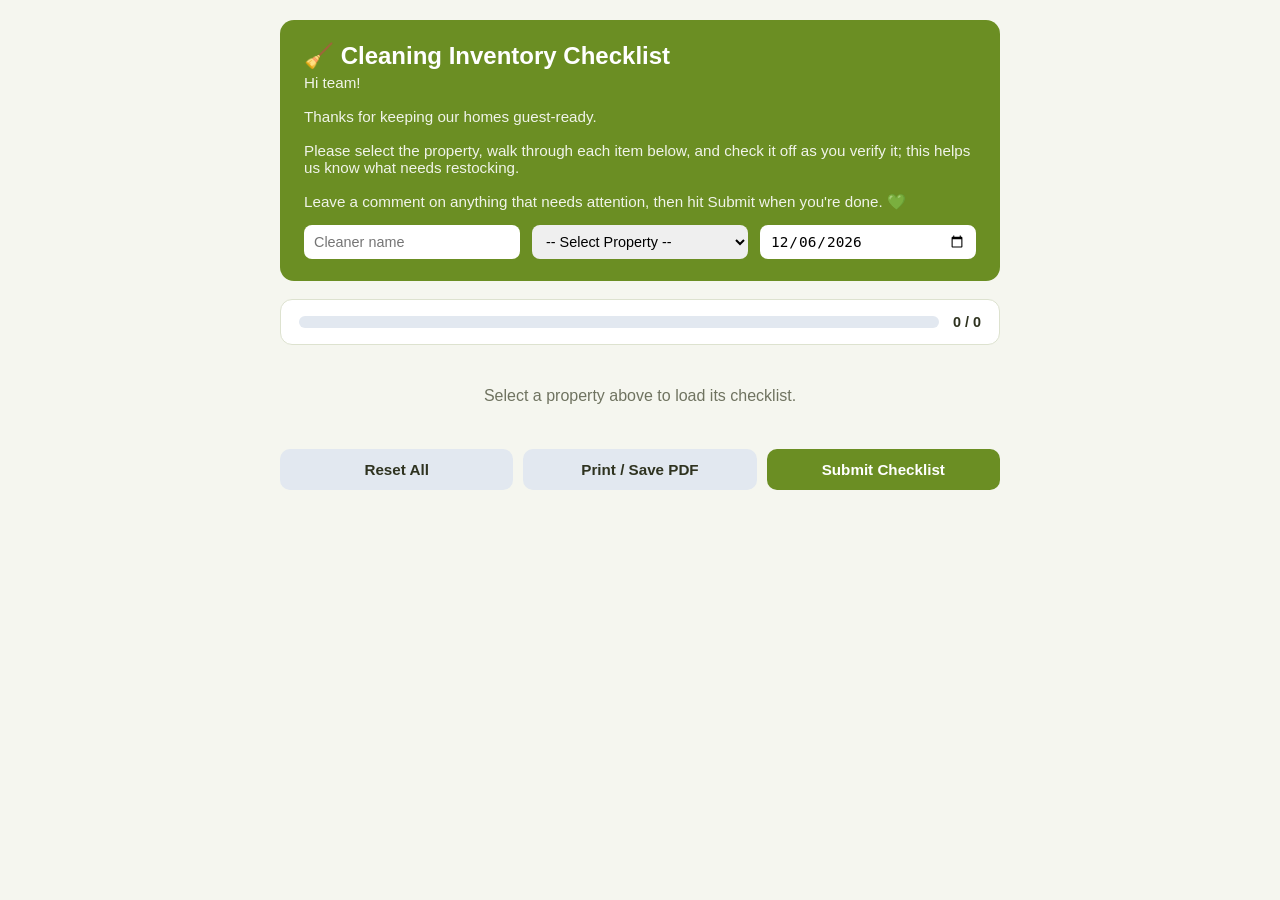
==== index.html @ 17eee0c1 "Change Formspree endpoint in index.html Updated Formspree endpoint to a new ID." ====
<!DOCTYPE html>
<html lang="en">
<head>
<meta charset="UTF-8">
<meta name="viewport" content="width=device-width, initial-scale=1.0">
<title>Cleaning Inventory Checklist</title>
<style>
  :root {
    --primary: #6b8e23;
    --primary-dark: #556b2f;
    --bg: #f5f6ef;
    --card: #ffffff;
    --border: #dde2cf;
    --text: #2f3320;
    --muted: #6f7360;
    --done-bg: #eef3e0;
    --done-border: #a8c66c;
  }
  * { box-sizing: border-box; }
  body {
    margin: 0;
    font-family: -apple-system, BlinkMacSystemFont, "Segoe UI", Roboto, Helvetica, Arial, sans-serif;
    background: var(--bg);
    color: var(--text);
    padding: 20px;
  }
  .container { max-width: 720px; margin: 0 auto; }
  header {
    background: var(--primary);
    color: white;
    border-radius: 14px;
    padding: 22px 24px;
    margin-bottom: 18px;
  }
  header h1 { margin: 0 0 4px; font-size: 1.5rem; }
  header p { margin: 0; opacity: 0.9; font-size: 0.95rem; }
  .meta-row {
    display: flex;
    gap: 12px;
    margin-top: 14px;
    flex-wrap: wrap;
  }
  .meta-row input, .meta-row select {
    flex: 1;
    min-width: 140px;
    padding: 8px 10px;
    border-radius: 8px;
    border: none;
    font-size: 0.9rem;
  }
  .progress-wrap {
    background: var(--card);
    border-radius: 12px;
    padding: 14px 18px;
    margin-bottom: 18px;
    border: 1px solid var(--border);
    display: flex;
    align-items: center;
    gap: 14px;
  }
  .progress-bar-track {
    flex: 1;
    background: #e2e8f0;
    border-radius: 999px;
    height: 12px;
    overflow: hidden;
  }
  .progress-bar-fill {
    height: 100%;
    background: linear-gradient(90deg, #9dbb4f, #6b8e23);
    width: 0%;
    transition: width 0.3s ease;
  }
  #progressText { font-weight: 600; font-size: 0.9rem; white-space: nowrap; }
  .section {
    background: var(--card);
    border-radius: 12px;
    margin-bottom: 14px;
    border: 1px solid var(--border);
    overflow: hidden;
  }
  .section-header {
    padding: 14px 18px;
    background: #f8fafc;
    font-weight: 600;
    font-size: 1rem;
    display: flex;
    justify-content: space-between;
    align-items: center;
    cursor: pointer;
    user-select: none;
    border-bottom: 1px solid var(--border);
  }
  .section-header .count { color: var(--muted); font-weight: 400; font-size: 0.85rem; }
  .section-body { padding: 6px 10px; }
  .item {
    display: flex;
    align-items: center;
    gap: 12px;
    padding: 10px 8px;
    border-radius: 8px;
    transition: background 0.15s ease;
  }
  .item:hover { background: #f8fafc; }
  .item.checked {
    background: var(--done-bg);
  }
  .item input[type="checkbox"] {
    width: 20px;
    height: 20px;
    accent-color: var(--primary);
    flex-shrink: 0;
    cursor: pointer;
  }
  .item label {
    flex: 1;
    font-size: 0.95rem;
    cursor: pointer;
  }
  .item.checked label { text-decoration: line-through; color: var(--muted); }
  .qty-select {
    padding: 5px 8px;
    border-radius: 6px;
    border: 1px solid var(--border);
    font-size: 0.85rem;
    background: white;
    color: var(--text);
  }
  .note-input {
    width: 100%;
    margin: 4px 8px 10px;
    padding: 6px 10px;
    border: 1px solid var(--border);
    border-radius: 6px;
    font-size: 0.85rem;
    display: none;
  }
  .note-input.visible { display: block; }
  .note-toggle {
    background: none;
    border: none;
    color: var(--primary);
    font-size: 0.8rem;
    cursor: pointer;
    flex-shrink: 0;
    padding: 4px 6px;
  }
  .par-wrap {
    display: flex;
    align-items: center;
    gap: 5px;
    flex-shrink: 0;
  }
  .par-label {
    font-size: 0.75rem;
    color: var(--muted);
    white-space: nowrap;
  }
  .par-input {
    width: 48px;
    padding: 4px 6px;
    border-radius: 6px;
    border: 1px solid var(--border);
    font-size: 0.85rem;
    text-align: center;
  }
  @media (max-width: 480px) {
    .item { flex-wrap: wrap; }
    .item label { flex-basis: 100%; order: 1; }
  }
  .footer-actions {
    display: flex;
    gap: 10px;
    margin-top: 20px;
    margin-bottom: 40px;
    flex-wrap: wrap;
  }
  button.action {
    flex: 1;
    min-width: 140px;
    padding: 12px 16px;
    border-radius: 10px;
    border: none;
    font-size: 0.95rem;
    font-weight: 600;
    cursor: pointer;
  }
  .btn-primary { background: var(--primary); color: white; }
  .btn-primary:hover { background: var(--primary-dark); }
  .btn-secondary { background: #e2e8f0; color: var(--text); }
  .btn-secondary:hover { background: #cbd5e1; }
  .chevron { transition: transform 0.2s ease; }
  .section.collapsed .chevron { transform: rotate(-90deg); }
  .section.collapsed .section-body { display: none; }
  .modal-overlay {
    position: fixed;
    top: 0; left: 0; right: 0; bottom: 0;
    background: rgba(15, 23, 42, 0.55);
    display: none;
    align-items: center;
    justify-content: center;
    z-index: 1000;
    padding: 20px;
  }
  .modal-overlay.visible { display: flex; }
  .modal-box {
    background: white;
    border-radius: 14px;
    max-width: 520px;
    width: 100%;
    max-height: 85vh;
    display: flex;
    flex-direction: column;
    overflow: hidden;
  }
  .modal-header {
    display: flex;
    justify-content: space-between;
    align-items: center;
    padding: 16px 20px;
    border-bottom: 1px solid var(--border);
  }
  .modal-header h2 { margin: 0; font-size: 1.2rem; }
  .modal-close {
    background: none;
    border: none;
    font-size: 1.1rem;
    cursor: pointer;
    color: var(--muted);
    padding: 4px 8px;
  }
  #reportContent {
    padding: 16px 20px;
    overflow-y: auto;
    font-size: 0.9rem;
  }
  #reportContent h3 { font-size: 0.95rem; margin: 14px 0 6px; color: var(--primary-dark); }
  #reportContent ul { margin: 0 0 6px; padding-left: 20px; }
  #reportContent li { margin-bottom: 4px; }
  .report-meta { color: var(--muted); font-size: 0.85rem; margin-bottom: 10px; }
  .modal-actions {
    display: flex;
    gap: 10px;
    padding: 14px 20px;
    border-top: 1px solid var(--border);
  }
  .modal-actions button { flex: 1; }
  .status-tag {
    font-size: 0.75rem;
    font-weight: 600;
    padding: 1px 6px;
    border-radius: 4px;
    margin-left: 6px;
  }
  .status-low { background: #fef3c7; color: #92400e; }
  .status-out { background: #fee2e2; color: #991b1b; }
  @media print {
    .footer-actions, .meta-row select:last-child, .modal-overlay { display: none; }
  }
</style>
</head>
<body>
<div class="container">

  <header>
    <h1>🧹 Cleaning Inventory Checklist</h1>
    <p>Hi team!<br><br>Thanks for keeping our homes guest-ready.<br><br>Please select the property, walk through each item below, and check it off as you verify it; this helps us know what needs restocking.<br><br>Leave a comment on anything that needs attention, then hit Submit when you're done. 💚</p>
    <div class="meta-row">
      <input type="text" id="cleanerName" placeholder="Cleaner name">
      <select id="propertyName"><option value="">-- Select Property --</option></select>
      <input type="date" id="checkDate">
    </div>
  </header>

  <div class="progress-wrap">
    <div class="progress-bar-track"><div class="progress-bar-fill" id="progressFill"></div></div>
    <span id="progressText">0 / 0</span>
  </div>

  <div id="checklist"></div>

  <div class="footer-actions">
    <button class="action btn-secondary" onclick="resetChecklist()">Reset All</button>
    <button class="action btn-secondary" onclick="window.print()">Print / Save PDF</button>
    <button class="action btn-primary" onclick="submitChecklist()">Submit Checklist</button>
  </div>

</div>

<div id="reportModal" class="modal-overlay">
  <div class="modal-box">
    <div class="modal-header">
      <h2>🛒 Shopping List</h2>
      <button class="modal-close" onclick="closeReport()">✕</button>
    </div>
    <div id="reportContent"></div>
    <div class="modal-actions">
      <button class="action btn-secondary" onclick="copyReport()">Copy to Clipboard</button>
      <button class="action btn-primary" onclick="printReport()">Print</button>
    </div>
  </div>
</div>

<script>
const data = {
  "Cleaning Supplies": [
    "All-purpose cleaner",
    "Glass cleaner",
    "Disinfectant spray / wipes",
    "Bathroom cleaner",
    "Floor cleaner",
    "Bleach",
    "Dish soap",
    "Laundry detergent",
    "Fabric softener / dryer sheets",
    "Air freshener"
  ],
  "Paper & Disposables": [
    "Paper towels",
    "Toilet paper",
    "Tissues",
    "Trash bags (kitchen size)",
    "Trash bags (small/bathroom size)",
    "Disposable gloves"
  ],
  "Tools & Equipment": [
    "Mop and bucket",
    "Broom and dustpan",
    "Vacuum (working, bag/filter checked)",
    "Microfiber cloths",
    "Sponges / scrub brushes",
    "Rubber gloves (reusable)",
    "Squeegee",
    "Duster"
  ],
  "Linens": [
    "Bath towels",
    "Hand towels",
    "Washcloths",
    "Bed sheets (spare set)",
    "Pillowcases",
    "Kitchen towels / rags"
  ],
  "Restock / Guest Amenities": [
    "Hand soap",
    "Shampoo / conditioner",
    "Body wash",
    "Coffee / tea supplies",
    "Light bulbs (spares)",
    "Batteries (remote/smoke detector)"
  ]
};

const defaultPar = {
  "Cleaning Supplies": 2,
  "Paper & Disposables": 3,
  "Tools & Equipment": 1,
  "Linens": 4,
  "Restock / Guest Amenities": 2
};

const PROPERTIES = [
  "West End Rambler",
  "Bates Walk",
  "Capitol Hill",
  "Edgar's Bungalow",
  "Inn Saltar's 1",
  "Inn Saltar's 2",
  "Inn Saltar's 3",
  "Custer house",
  "Casa Spanaway",
  "Queen Anne",
  "Ravensdale",
  "Lake-Ridge Rambler",
  "Ballard Twin Home"
];

// Paste your Formspree endpoint below, e.g. "https://formspree.io/f/abcdwxyz"
const FORMSPREE_ENDPOINT = "https://formspree.io/f/xvzewegz";

const STORAGE_PREFIX = "cleaningChecklistState_v1__";

function getCurrentProperty() {
  const el = document.getElementById("propertyName");
  return el ? el.value : "";
}

function getStorageKey() {
  const property = getCurrentProperty() || "unassigned";
  return STORAGE_PREFIX + property;
}

function loadState() {
  try {
    return JSON.parse(localStorage.getItem(getStorageKey())) || {};
  } catch (e) {
    return {};
  }
}

function saveState(state) {
  localStorage.setItem(getStorageKey(), JSON.stringify(state));
}

function itemId(section, idx) {
  return section.replace(/\s+/g, "_") + "_" + idx;
}

function render() {
  const container = document.getElementById("checklist");
  container.innerHTML = "";

  if (!getCurrentProperty()) {
    container.innerHTML = '<p style="text-align:center;color:var(--muted);padding:24px 10px;">Select a property above to load its checklist.</p>';
    document.getElementById("progressText").textContent = "0 / 0";
    document.getElementById("progressFill").style.width = "0%";
    return;
  }

  const state = loadState();

  let totalItems = 0;
  let checkedItems = 0;

  Object.entries(data).forEach(([section, items]) => {
    totalItems += items.length;
    const sectionDiv = document.createElement("div");
    sectionDiv.className = "section";

    const header = document.createElement("div");
    header.className = "section-header";
    header.innerHTML = `<span>${section}</span><span class="count"><span class="chevron">▾</span> ${items.length} items</span>`;
    header.onclick = () => sectionDiv.classList.toggle("collapsed");
    sectionDiv.appendChild(header);

    const body = document.createElement("div");
    body.className = "section-body";

    items.forEach((itemName, idx) => {
      const id = itemId(section, idx);
      const parDefault = defaultPar[section] || 1;
      const itemState = state[id] || { checked: false, qty: "ok", note: "", par: parDefault };
      if (itemState.par === undefined || itemState.par === null) itemState.par = parDefault;
      if (itemState.checked) checkedItems++;

      const row = document.createElement("div");
      row.className = "item" + (itemState.checked ? " checked" : "");

      const cb = document.createElement("input");
      cb.type = "checkbox";
      cb.checked = itemState.checked;
      cb.id = id;
      cb.onchange = () => {
        const s = loadState();
        s[id] = s[id] || { checked: false, qty: "ok", note: "", par: parDefault };
        s[id].checked = cb.checked;
        saveState(s);
        render();
      };

      const label = document.createElement("label");
      label.setAttribute("for", id);
      label.textContent = itemName;

      const qtySelect = document.createElement("select");
      qtySelect.className = "qty-select";
      qtySelect.innerHTML = `
        <option value="ok">✅ Stocked</option>
        <option value="low">⚠️ Low</option>
        <option value="out">❌ Out</option>
      `;
      qtySelect.value = itemState.qty;
      qtySelect.onchange = () => {
        const s = loadState();
        s[id] = s[id] || { checked: false, qty: "ok", note: "", par: parDefault };
        s[id].qty = qtySelect.value;
        saveState(s);
      };

      const parWrap = document.createElement("div");
      parWrap.className = "par-wrap";
      const parLabel = document.createElement("span");
      parLabel.className = "par-label";
      parLabel.textContent = "Par:";
      const parInput = document.createElement("input");
      parInput.type = "number";
      parInput.className = "par-input";
      parInput.min = "0";
      parInput.value = itemState.par;
      parInput.title = "Target quantity to keep on hand";
      parInput.oninput = () => {
        const s = loadState();
        s[id] = s[id] || { checked: false, qty: "ok", note: "", par: parDefault };
        s[id].par = parInput.value === "" ? "" : parseInt(parInput.value, 10);
        saveState(s);
      };
      parWrap.appendChild(parLabel);
      parWrap.appendChild(parInput);

      const noteToggle = document.createElement("button");
      noteToggle.className = "note-toggle";
      noteToggle.textContent = "💬";
      noteToggle.title = "Add comment";
      noteToggle.onclick = () => {
        noteInput.classList.toggle("visible");
      };

      row.appendChild(cb);
      row.appendChild(label);
      row.appendChild(qtySelect);
      row.appendChild(parWrap);
      row.appendChild(noteToggle);

      const noteInput = document.createElement("input");
      noteInput.type = "text";
      noteInput.className = "note-input" + (itemState.note ? " visible" : "");
      noteInput.placeholder = "Add a comment (e.g. brand needed, quantity to buy)...";
      noteInput.value = itemState.note || "";
      noteInput.oninput = () => {
        const s = loadState();
        s[id] = s[id] || { checked: false, qty: "ok", note: "", par: parDefault };
        s[id].note = noteInput.value;
        saveState(s);
      };

      body.appendChild(row);
      body.appendChild(noteInput);
    });

    sectionDiv.appendChild(body);
    container.appendChild(sectionDiv);
  });

  document.getElementById("progressText").textContent = `${checkedItems} / ${totalItems}`;
  const pct = totalItems ? (checkedItems / totalItems) * 100 : 0;
  document.getElementById("progressFill").style.width = pct + "%";
}

function resetChecklist() {
  if (!getCurrentProperty()) {
    alert("Select a property first.");
    return;
  }
  if (confirm(`Clear all checkmarks, notes, and stock statuses for ${getCurrentProperty()}?`)) {
    localStorage.removeItem(getStorageKey());
    render();
  }
}

function generateShoppingList() {
  const state = loadState();
  const listBySection = {};
  Object.entries(data).forEach(([section, items]) => {
    items.forEach((itemName, idx) => {
      const id = itemId(section, idx);
      const itemState = state[id];
      if (itemState && (itemState.qty === "low" || itemState.qty === "out")) {
        if (!listBySection[section]) listBySection[section] = [];
        const par = (itemState.par !== undefined && itemState.par !== "" && itemState.par !== null)
          ? itemState.par
          : (defaultPar[section] || 1);
        listBySection[section].push({
          name: itemName,
          status: itemState.qty,
          par: par,
          note: itemState.note || ""
        });
      }
    });
  });
  return listBySection;
}

function getReportMeta() {
  return {
    property: getCurrentProperty() || "Unspecified property",
    cleaner: document.getElementById("cleanerName").value || "Unspecified cleaner",
    date: document.getElementById("checkDate").value || new Date().toISOString().split("T")[0]
  };
}

function buildReportHTML(listBySection, meta) {
  let html = `<div class="report-meta">Property: <strong>${meta.property}</strong> &nbsp;|&nbsp; Cleaner: <strong>${meta.cleaner}</strong> &nbsp;|&nbsp; Date: <strong>${meta.date}</strong></div>`;
  const sections = Object.keys(listBySection);
  if (sections.length === 0) {
    html += `<p>✅ Everything is fully stocked. Nothing needed for this visit.</p>`;
    return html;
  }
  sections.forEach(section => {
    html += `<h3>${section}</h3><ul>`;
    listBySection[section].forEach(item => {
      const tagClass = item.status === "out" ? "status-out" : "status-low";
      const tagText = item.status === "out" ? "OUT" : "LOW";
      html += `<li>${item.name} <span class="status-tag ${tagClass}">${tagText}</span> — restock to ${item.par}${item.note ? ` <em>(${item.note})</em>` : ""}</li>`;
    });
    html += `</ul>`;
  });
  return html;
}

function buildReportText(listBySection, meta) {
  let text = `Shopping List\nProperty: ${meta.property}\nCleaner: ${meta.cleaner}\nDate: ${meta.date}\n\n`;
  const sections = Object.keys(listBySection);
  if (sections.length === 0) {
    text += "Everything is fully stocked. Nothing needed for this visit.\n";
    return text;
  }
  sections.forEach(section => {
    text += `${section}:\n`;
    listBySection[section].forEach(item => {
      const tagText = item.status === "out" ? "OUT" : "LOW";
      text += `  - ${item.name} [${tagText}] — restock to ${item.par}${item.note ? ` (${item.note})` : ""}\n`;
    });
    text += "\n";
  });
  return text;
}

function submitChecklist() {
  if (!getCurrentProperty()) {
    alert("Please select a property first.");
    return;
  }
  const listBySection = generateShoppingList();
  const meta = getReportMeta();
  document.getElementById("reportContent").innerHTML =
    buildReportHTML(listBySection, meta) +
    '<p id="sendStatus" style="margin-top:10px;font-size:0.85rem;color:var(--muted);">Sending to admin...</p>';
  document.getElementById("reportModal").classList.add("visible");
  window.__lastReportText = buildReportText(listBySection, meta);

  const payload = {
    property: meta.property,
    cleaner: meta.cleaner,
    date: meta.date,
    shopping_list: window.__lastReportText,
    _subject: `Shopping List - ${meta.property} - ${meta.date}`
  };

  fetch(FORMSPREE_ENDPOINT, {
    method: "POST",
    headers: { "Accept": "application/json", "Content-Type": "application/json" },
    body: JSON.stringify(payload)
  }).then(res => {
    const statusEl = document.getElementById("sendStatus");
    if (statusEl) {
      statusEl.textContent = res.ok
        ? "✅ Sent to admin."
        : "⚠️ Could not send automatically — use Copy or Print below to send it yourself.";
    }
  }).catch(() => {
    const statusEl = document.getElementById("sendStatus");
    if (statusEl) statusEl.textContent = "⚠️ Could not send automatically — use Copy or Print below to send it yourself.";
  });
}

function closeReport() {
  document.getElementById("reportModal").classList.remove("visible");
}

function copyReport() {
  const text = window.__lastReportText || "";
  if (navigator.clipboard && navigator.clipboard.writeText) {
    navigator.clipboard.writeText(text).then(() => alert("Shopping list copied to clipboard!"));
  } else {
    alert(text);
  }
}

function printReport() {
  const w = window.open("", "_blank");
  w.document.write(`<html><head><title>Shopping List</title><style>
    body { font-family: -apple-system, Arial, sans-serif; padding: 24px; color: #1e293b; }
    h1 { font-size: 1.3rem; }
    h3 { font-size: 1rem; margin-top: 16px; }
    ul { padding-left: 20px; }
    .report-meta { color: #64748b; font-size: 0.9rem; margin-bottom: 12px; }
    .status-tag { font-size: 0.75rem; font-weight: 600; padding: 1px 6px; border-radius: 4px; margin-left: 6px; }
    .status-low { background: #fef3c7; color: #92400e; }
    .status-out { background: #fee2e2; color: #991b1b; }
  </style></head><body><h1>🛒 Shopping List</h1>${document.getElementById("reportContent").innerHTML}</body></html>`);
  w.document.close();
  w.focus();
  w.print();
}

function populatePropertyOptions() {
  const select = document.getElementById("propertyName");
  PROPERTIES.forEach(name => {
    const opt = document.createElement("option");
    opt.value = name;
    opt.textContent = name;
    select.appendChild(opt);
  });
}

// Restore meta fields
window.onload = () => {
  populatePropertyOptions();

  const meta = JSON.parse(localStorage.getItem("checklistMeta_v1") || "{}");
  document.getElementById("cleanerName").value = meta.name || "";
  document.getElementById("propertyName").value = meta.property || "";
  document.getElementById("checkDate").value = meta.date || new Date().toISOString().split("T")[0];

  function saveMeta() {
    localStorage.setItem("checklistMeta_v1", JSON.stringify({
      name: document.getElementById("cleanerName").value,
      property: document.getElementById("propertyName").value,
      date: document.getElementById("checkDate").value
    }));
  }

  document.getElementById("cleanerName").addEventListener("input", saveMeta);
  document.getElementById("checkDate").addEventListener("input", saveMeta);
  document.getElementById("propertyName").addEventListener("change", () => {
    saveMeta();
    render();
  });

  render();
};
</script>

</body>
</html>
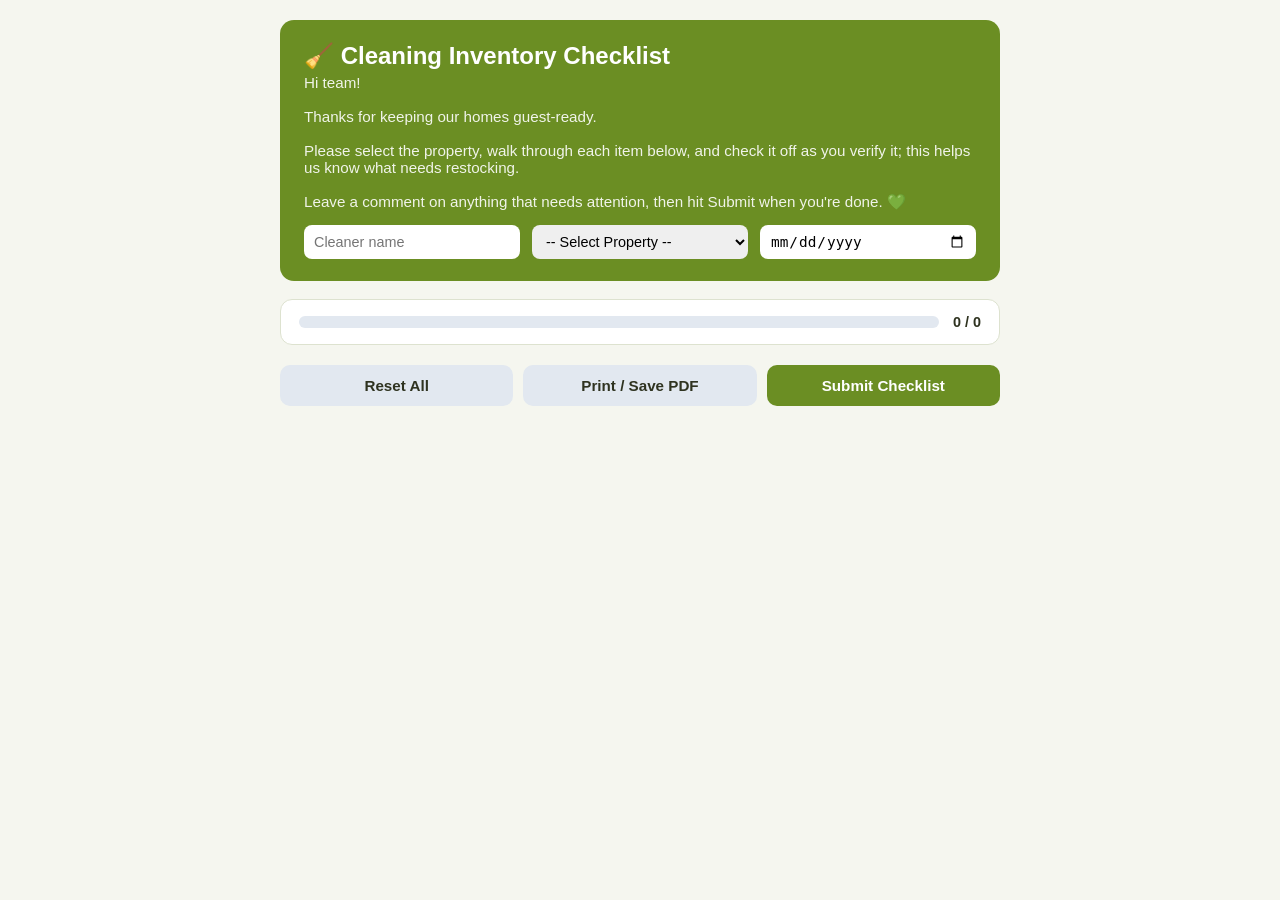
==== commit ad6294a3: "Inventory Checklist Added a confirmation modal for checklist submission with styling and functionali" ====
--- a/index.html
+++ b/index.html
@@ -254,6 +254,17 @@
   }
   .status-low { background: #fef3c7; color: #92400e; }
   .status-out { background: #fee2e2; color: #991b1b; }
+  .confirm-box { text-align: center; padding: 32px 24px; }
+  .confirm-icon { font-size: 2.8rem; margin-bottom: 10px; }
+  .confirm-box h2 { margin: 0 0 10px; font-size: 1.3rem; color: var(--primary-dark); }
+  .confirm-box p { margin: 0 0 6px; color: var(--text); font-size: 0.95rem; }
+  #confirmStatus { color: var(--muted); font-size: 0.85rem; margin-top: 14px; }
+  .confirm-actions {
+    display: flex;
+    gap: 10px;
+    margin-top: 20px;
+  }
+  .confirm-actions button { flex: 1; }
   @media print {
     .footer-actions, .meta-row select:last-child, .modal-overlay { display: none; }
   }
@@ -297,6 +308,20 @@
     <div class="modal-actions">
       <button class="action btn-secondary" onclick="copyReport()">Copy to Clipboard</button>
       <button class="action btn-primary" onclick="printReport()">Print</button>
+    </div>
+  </div>
+</div>
+
+<div id="confirmModal" class="modal-overlay">
+  <div class="modal-box confirm-box">
+    <div class="confirm-icon">✅</div>
+    <h2>Thank you!</h2>
+    <p>Your checklist has been submitted.</p>
+    <p>We appreciate your help keeping our homes guest-ready. 💚</p>
+    <div id="confirmStatus"></div>
+    <div class="confirm-actions">
+      <button class="action btn-secondary" onclick="viewShoppingList()">View Shopping List</button>
+      <button class="action btn-primary" onclick="closeConfirm()">Done</button>
     </div>
   </div>
 </div>
@@ -494,233 +519,3 @@
         s[id].par = parInput.value === "" ? "" : parseInt(parInput.value, 10);
         saveState(s);
       };
-      parWrap.appendChild(parLabel);
-      parWrap.appendChild(parInput);
-
-      const noteToggle = document.createElement("button");
-      noteToggle.className = "note-toggle";
-      noteToggle.textContent = "💬";
-      noteToggle.title = "Add comment";
-      noteToggle.onclick = () => {
-        noteInput.classList.toggle("visible");
-      };
-
-      row.appendChild(cb);
-      row.appendChild(label);
-      row.appendChild(qtySelect);
-      row.appendChild(parWrap);
-      row.appendChild(noteToggle);
-
-      const noteInput = document.createElement("input");
-      noteInput.type = "text";
-      noteInput.className = "note-input" + (itemState.note ? " visible" : "");
-      noteInput.placeholder = "Add a comment (e.g. brand needed, quantity to buy)...";
-      noteInput.value = itemState.note || "";
-      noteInput.oninput = () => {
-        const s = loadState();
-        s[id] = s[id] || { checked: false, qty: "ok", note: "", par: parDefault };
-        s[id].note = noteInput.value;
-        saveState(s);
-      };
-
-      body.appendChild(row);
-      body.appendChild(noteInput);
-    });
-
-    sectionDiv.appendChild(body);
-    container.appendChild(sectionDiv);
-  });
-
-  document.getElementById("progressText").textContent = `${checkedItems} / ${totalItems}`;
-  const pct = totalItems ? (checkedItems / totalItems) * 100 : 0;
-  document.getElementById("progressFill").style.width = pct + "%";
-}
-
-function resetChecklist() {
-  if (!getCurrentProperty()) {
-    alert("Select a property first.");
-    return;
-  }
-  if (confirm(`Clear all checkmarks, notes, and stock statuses for ${getCurrentProperty()}?`)) {
-    localStorage.removeItem(getStorageKey());
-    render();
-  }
-}
-
-function generateShoppingList() {
-  const state = loadState();
-  const listBySection = {};
-  Object.entries(data).forEach(([section, items]) => {
-    items.forEach((itemName, idx) => {
-      const id = itemId(section, idx);
-      const itemState = state[id];
-      if (itemState && (itemState.qty === "low" || itemState.qty === "out")) {
-        if (!listBySection[section]) listBySection[section] = [];
-        const par = (itemState.par !== undefined && itemState.par !== "" && itemState.par !== null)
-          ? itemState.par
-          : (defaultPar[section] || 1);
-        listBySection[section].push({
-          name: itemName,
-          status: itemState.qty,
-          par: par,
-          note: itemState.note || ""
-        });
-      }
-    });
-  });
-  return listBySection;
-}
-
-function getReportMeta() {
-  return {
-    property: getCurrentProperty() || "Unspecified property",
-    cleaner: document.getElementById("cleanerName").value || "Unspecified cleaner",
-    date: document.getElementById("checkDate").value || new Date().toISOString().split("T")[0]
-  };
-}
-
-function buildReportHTML(listBySection, meta) {
-  let html = `<div class="report-meta">Property: <strong>${meta.property}</strong> &nbsp;|&nbsp; Cleaner: <strong>${meta.cleaner}</strong> &nbsp;|&nbsp; Date: <strong>${meta.date}</strong></div>`;
-  const sections = Object.keys(listBySection);
-  if (sections.length === 0) {
-    html += `<p>✅ Everything is fully stocked. Nothing needed for this visit.</p>`;
-    return html;
-  }
-  sections.forEach(section => {
-    html += `<h3>${section}</h3><ul>`;
-    listBySection[section].forEach(item => {
-      const tagClass = item.status === "out" ? "status-out" : "status-low";
-      const tagText = item.status === "out" ? "OUT" : "LOW";
-      html += `<li>${item.name} <span class="status-tag ${tagClass}">${tagText}</span> — restock to ${item.par}${item.note ? ` <em>(${item.note})</em>` : ""}</li>`;
-    });
-    html += `</ul>`;
-  });
-  return html;
-}
-
-function buildReportText(listBySection, meta) {
-  let text = `Shopping List\nProperty: ${meta.property}\nCleaner: ${meta.cleaner}\nDate: ${meta.date}\n\n`;
-  const sections = Object.keys(listBySection);
-  if (sections.length === 0) {
-    text += "Everything is fully stocked. Nothing needed for this visit.\n";
-    return text;
-  }
-  sections.forEach(section => {
-    text += `${section}:\n`;
-    listBySection[section].forEach(item => {
-      const tagText = item.status === "out" ? "OUT" : "LOW";
-      text += `  - ${item.name} [${tagText}] — restock to ${item.par}${item.note ? ` (${item.note})` : ""}\n`;
-    });
-    text += "\n";
-  });
-  return text;
-}
-
-function submitChecklist() {
-  if (!getCurrentProperty()) {
-    alert("Please select a property first.");
-    return;
-  }
-  const listBySection = generateShoppingList();
-  const meta = getReportMeta();
-  document.getElementById("reportContent").innerHTML =
-    buildReportHTML(listBySection, meta) +
-    '<p id="sendStatus" style="margin-top:10px;font-size:0.85rem;color:var(--muted);">Sending to admin...</p>';
-  document.getElementById("reportModal").classList.add("visible");
-  window.__lastReportText = buildReportText(listBySection, meta);
-
-  const payload = {
-    property: meta.property,
-    cleaner: meta.cleaner,
-    date: meta.date,
-    shopping_list: window.__lastReportText,
-    _subject: `Shopping List - ${meta.property} - ${meta.date}`
-  };
-
-  fetch(FORMSPREE_ENDPOINT, {
-    method: "POST",
-    headers: { "Accept": "application/json", "Content-Type": "application/json" },
-    body: JSON.stringify(payload)
-  }).then(res => {
-    const statusEl = document.getElementById("sendStatus");
-    if (statusEl) {
-      statusEl.textContent = res.ok
-        ? "✅ Sent to admin."
-        : "⚠️ Could not send automatically — use Copy or Print below to send it yourself.";
-    }
-  }).catch(() => {
-    const statusEl = document.getElementById("sendStatus");
-    if (statusEl) statusEl.textContent = "⚠️ Could not send automatically — use Copy or Print below to send it yourself.";
-  });
-}
-
-function closeReport() {
-  document.getElementById("reportModal").classList.remove("visible");
-}
-
-function copyReport() {
-  const text = window.__lastReportText || "";
-  if (navigator.clipboard && navigator.clipboard.writeText) {
-    navigator.clipboard.writeText(text).then(() => alert("Shopping list copied to clipboard!"));
-  } else {
-    alert(text);
-  }
-}
-
-function printReport() {
-  const w = window.open("", "_blank");
-  w.document.write(`<html><head><title>Shopping List</title><style>
-    body { font-family: -apple-system, Arial, sans-serif; padding: 24px; color: #1e293b; }
-    h1 { font-size: 1.3rem; }
-    h3 { font-size: 1rem; margin-top: 16px; }
-    ul { padding-left: 20px; }
-    .report-meta { color: #64748b; font-size: 0.9rem; margin-bottom: 12px; }
-    .status-tag { font-size: 0.75rem; font-weight: 600; padding: 1px 6px; border-radius: 4px; margin-left: 6px; }
-    .status-low { background: #fef3c7; color: #92400e; }
-    .status-out { background: #fee2e2; color: #991b1b; }
-  </style></head><body><h1>🛒 Shopping List</h1>${document.getElementById("reportContent").innerHTML}</body></html>`);
-  w.document.close();
-  w.focus();
-  w.print();
-}
-
-function populatePropertyOptions() {
-  const select = document.getElementById("propertyName");
-  PROPERTIES.forEach(name => {
-    const opt = document.createElement("option");
-    opt.value = name;
-    opt.textContent = name;
-    select.appendChild(opt);
-  });
-}
-
-// Restore meta fields
-window.onload = () => {
-  populatePropertyOptions();
-
-  const meta = JSON.parse(localStorage.getItem("checklistMeta_v1") || "{}");
-  document.getElementById("cleanerName").value = meta.name || "";
-  document.getElementById("propertyName").value = meta.property || "";
-  document.getElementById("checkDate").value = meta.date || new Date().toISOString().split("T")[0];
-
-  function saveMeta() {
-    localStorage.setItem("checklistMeta_v1", JSON.stringify({
-      name: document.getElementById("cleanerName").value,
-      property: document.getElementById("propertyName").value,
-      date: document.getElementById("checkDate").value
-    }));
-  }
-
-  document.getElementById("cleanerName").addEventListener("input", saveMeta);
-  document.getElementById("checkDate").addEventListener("input", saveMeta);
-  document.getElementById("propertyName").addEventListener("change", () => {
-    saveMeta();
-    render();
-  });
-
-  render();
-};
-</script>
-
-</body>
-</html>
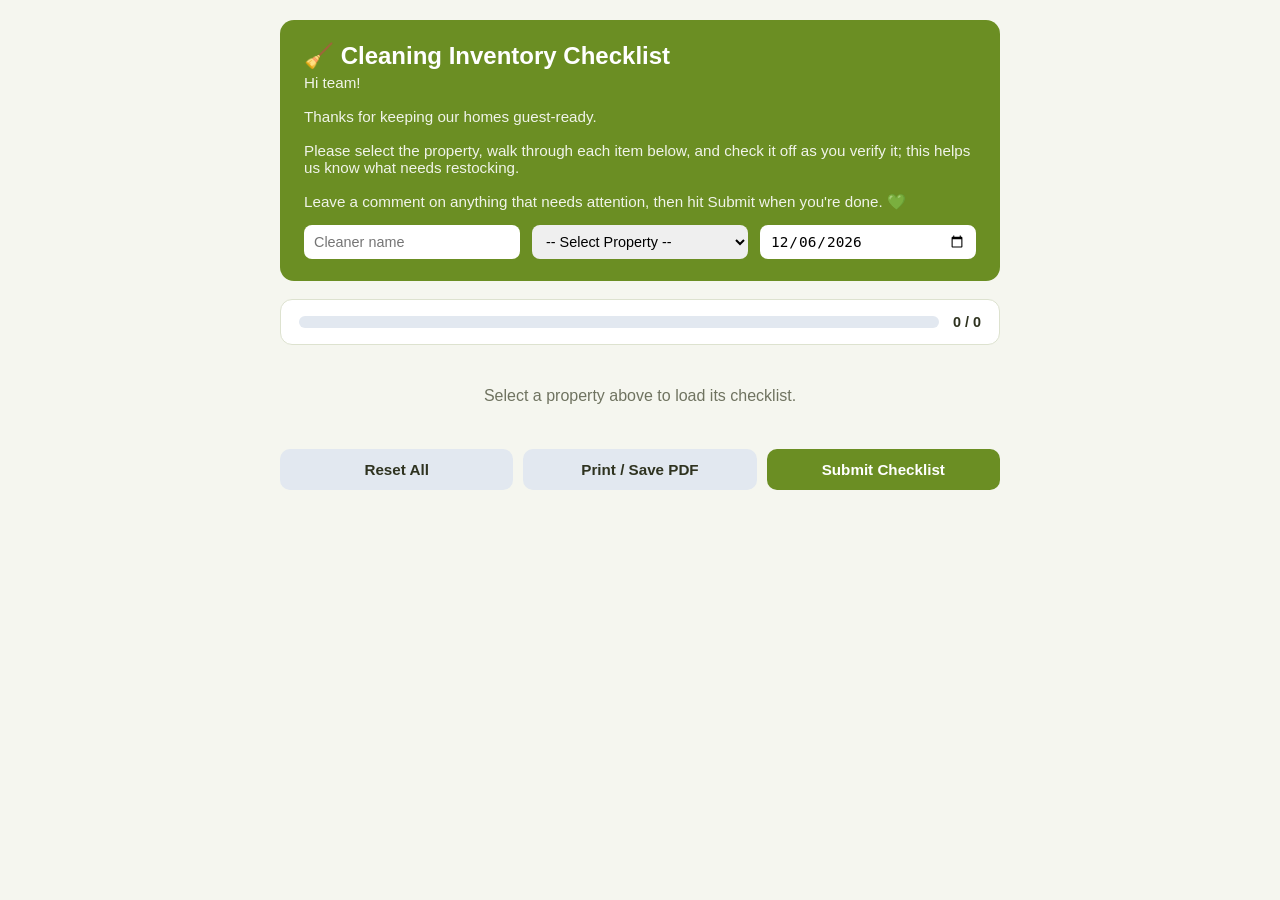
==== commit f0f2aac9: "Implement note input and shopping list features Added functionality for note input and shopping list" ====
--- a/index.html
+++ b/index.html
@@ -519,3 +519,241 @@
         s[id].par = parInput.value === "" ? "" : parseInt(parInput.value, 10);
         saveState(s);
       };
+      parWrap.appendChild(parLabel);
+      parWrap.appendChild(parInput);
+
+      const noteToggle = document.createElement("button");
+      noteToggle.className = "note-toggle";
+      noteToggle.textContent = "💬";
+      noteToggle.title = "Add comment";
+      noteToggle.onclick = () => {
+        noteInput.classList.toggle("visible");
+      };
+
+      row.appendChild(cb);
+      row.appendChild(label);
+      row.appendChild(qtySelect);
+      row.appendChild(parWrap);
+      row.appendChild(noteToggle);
+
+      const noteInput = document.createElement("input");
+      noteInput.type = "text";
+      noteInput.className = "note-input" + (itemState.note ? " visible" : "");
+      noteInput.placeholder = "Add a comment (e.g. brand needed, quantity to buy)...";
+      noteInput.value = itemState.note || "";
+      noteInput.oninput = () => {
+        const s = loadState();
+        s[id] = s[id] || { checked: false, qty: "ok", note: "", par: parDefault };
+        s[id].note = noteInput.value;
+        saveState(s);
+      };
+
+      body.appendChild(row);
+      body.appendChild(noteInput);
+    });
+
+    sectionDiv.appendChild(body);
+    container.appendChild(sectionDiv);
+  });
+
+  document.getElementById("progressText").textContent = `${checkedItems} / ${totalItems}`;
+  const pct = totalItems ? (checkedItems / totalItems) * 100 : 0;
+  document.getElementById("progressFill").style.width = pct + "%";
+}
+
+function resetChecklist() {
+  if (!getCurrentProperty()) {
+    alert("Select a property first.");
+    return;
+  }
+  if (confirm(`Clear all checkmarks, notes, and stock statuses for ${getCurrentProperty()}?`)) {
+    localStorage.removeItem(getStorageKey());
+    render();
+  }
+}
+
+function generateShoppingList() {
+  const state = loadState();
+  const listBySection = {};
+  Object.entries(data).forEach(([section, items]) => {
+    items.forEach((itemName, idx) => {
+      const id = itemId(section, idx);
+      const itemState = state[id];
+      if (itemState && (itemState.qty === "low" || itemState.qty === "out")) {
+        if (!listBySection[section]) listBySection[section] = [];
+        const par = (itemState.par !== undefined && itemState.par !== "" && itemState.par !== null)
+          ? itemState.par
+          : (defaultPar[section] || 1);
+        listBySection[section].push({
+          name: itemName,
+          status: itemState.qty,
+          par: par,
+          note: itemState.note || ""
+        });
+      }
+    });
+  });
+  return listBySection;
+}
+
+function getReportMeta() {
+  return {
+    property: getCurrentProperty() || "Unspecified property",
+    cleaner: document.getElementById("cleanerName").value || "Unspecified cleaner",
+    date: document.getElementById("checkDate").value || new Date().toISOString().split("T")[0]
+  };
+}
+
+function buildReportHTML(listBySection, meta) {
+  let html = `<div class="report-meta">Property: <strong>${meta.property}</strong> &nbsp;|&nbsp; Cleaner: <strong>${meta.cleaner}</strong> &nbsp;|&nbsp; Date: <strong>${meta.date}</strong></div>`;
+  const sections = Object.keys(listBySection);
+  if (sections.length === 0) {
+    html += `<p>✅ Everything is fully stocked. Nothing needed for this visit.</p>`;
+    return html;
+  }
+  sections.forEach(section => {
+    html += `<h3>${section}</h3><ul>`;
+    listBySection[section].forEach(item => {
+      const tagClass = item.status === "out" ? "status-out" : "status-low";
+      const tagText = item.status === "out" ? "OUT" : "LOW";
+      html += `<li>${item.name} <span class="status-tag ${tagClass}">${tagText}</span> — restock to ${item.par}${item.note ? ` <em>(${item.note})</em>` : ""}</li>`;
+    });
+    html += `</ul>`;
+  });
+  return html;
+}
+
+function buildReportText(listBySection, meta) {
+  let text = `Shopping List\nProperty: ${meta.property}\nCleaner: ${meta.cleaner}\nDate: ${meta.date}\n\n`;
+  const sections = Object.keys(listBySection);
+  if (sections.length === 0) {
+    text += "Everything is fully stocked. Nothing needed for this visit.\n";
+    return text;
+  }
+  sections.forEach(section => {
+    text += `${section}:\n`;
+    listBySection[section].forEach(item => {
+      const tagText = item.status === "out" ? "OUT" : "LOW";
+      text += `  - ${item.name} [${tagText}] — restock to ${item.par}${item.note ? ` (${item.note})` : ""}\n`;
+    });
+    text += "\n";
+  });
+  return text;
+}
+
+function submitChecklist() {
+  if (!getCurrentProperty()) {
+    alert("Please select a property first.");
+    return;
+  }
+  const listBySection = generateShoppingList();
+  const meta = getReportMeta();
+  document.getElementById("reportContent").innerHTML = buildReportHTML(listBySection, meta);
+  window.__lastReportText = buildReportText(listBySection, meta);
+
+  // Show the friendly thank-you confirmation right away
+  const statusEl = document.getElementById("confirmStatus");
+  if (statusEl) statusEl.textContent = "Sending your update to the admin team...";
+  document.getElementById("confirmModal").classList.add("visible");
+
+  const payload = {
+    property: meta.property,
+    cleaner: meta.cleaner,
+    date: meta.date,
+    shopping_list: window.__lastReportText,
+    _subject: `Shopping List - ${meta.property} - ${meta.date}`
+  };
+
+  fetch(FORMSPREE_ENDPOINT, {
+    method: "POST",
+    headers: { "Accept": "application/json", "Content-Type": "application/json" },
+    body: JSON.stringify(payload)
+  }).then(res => {
+    if (statusEl) {
+      statusEl.textContent = res.ok
+        ? "Your update has been sent to the admin team."
+        : "Couldn't send automatically — tap \"View Shopping List\" below to copy or print it instead.";
+    }
+  }).catch(() => {
+    if (statusEl) statusEl.textContent = "Couldn't send automatically — tap \"View Shopping List\" below to copy or print it instead.";
+  });
+}
+
+function viewShoppingList() {
+  document.getElementById("reportModal").classList.add("visible");
+}
+
+function closeReport() {
+  document.getElementById("reportModal").classList.remove("visible");
+}
+
+function closeConfirm() {
+  document.getElementById("confirmModal").classList.remove("visible");
+}
+
+function copyReport() {
+  const text = window.__lastReportText || "";
+  if (navigator.clipboard && navigator.clipboard.writeText) {
+    navigator.clipboard.writeText(text).then(() => alert("Shopping list copied to clipboard!"));
+  } else {
+    alert(text);
+  }
+}
+
+function printReport() {
+  const w = window.open("", "_blank");
+  w.document.write(`<html><head><title>Shopping List</title><style>
+    body { font-family: -apple-system, Arial, sans-serif; padding: 24px; color: #1e293b; }
+    h1 { font-size: 1.3rem; }
+    h3 { font-size: 1rem; margin-top: 16px; }
+    ul { padding-left: 20px; }
+    .report-meta { color: #64748b; font-size: 0.9rem; margin-bottom: 12px; }
+    .status-tag { font-size: 0.75rem; font-weight: 600; padding: 1px 6px; border-radius: 4px; margin-left: 6px; }
+    .status-low { background: #fef3c7; color: #92400e; }
+    .status-out { background: #fee2e2; color: #991b1b; }
+  </style></head><body><h1>🛒 Shopping List</h1>${document.getElementById("reportContent").innerHTML}</body></html>`);
+  w.document.close();
+  w.focus();
+  w.print();
+}
+
+function populatePropertyOptions() {
+  const select = document.getElementById("propertyName");
+  PROPERTIES.forEach(name => {
+    const opt = document.createElement("option");
+    opt.value = name;
+    opt.textContent = name;
+    select.appendChild(opt);
+  });
+}
+
+// Restore meta fields
+window.onload = () => {
+  populatePropertyOptions();
+
+  const meta = JSON.parse(localStorage.getItem("checklistMeta_v1") || "{}");
+  document.getElementById("cleanerName").value = meta.name || "";
+  document.getElementById("propertyName").value = meta.property || "";
+  document.getElementById("checkDate").value = meta.date || new Date().toISOString().split("T")[0];
+
+  function saveMeta() {
+    localStorage.setItem("checklistMeta_v1", JSON.stringify({
+      name: document.getElementById("cleanerName").value,
+      property: document.getElementById("propertyName").value,
+      date: document.getElementById("checkDate").value
+    }));
+  }
+
+  document.getElementById("cleanerName").addEventListener("input", saveMeta);
+  document.getElementById("checkDate").addEventListener("input", saveMeta);
+  document.getElementById("propertyName").addEventListener("change", () => {
+    saveMeta();
+    render();
+  });
+
+  render();
+};
+</script>
+
+</body>
+</html>
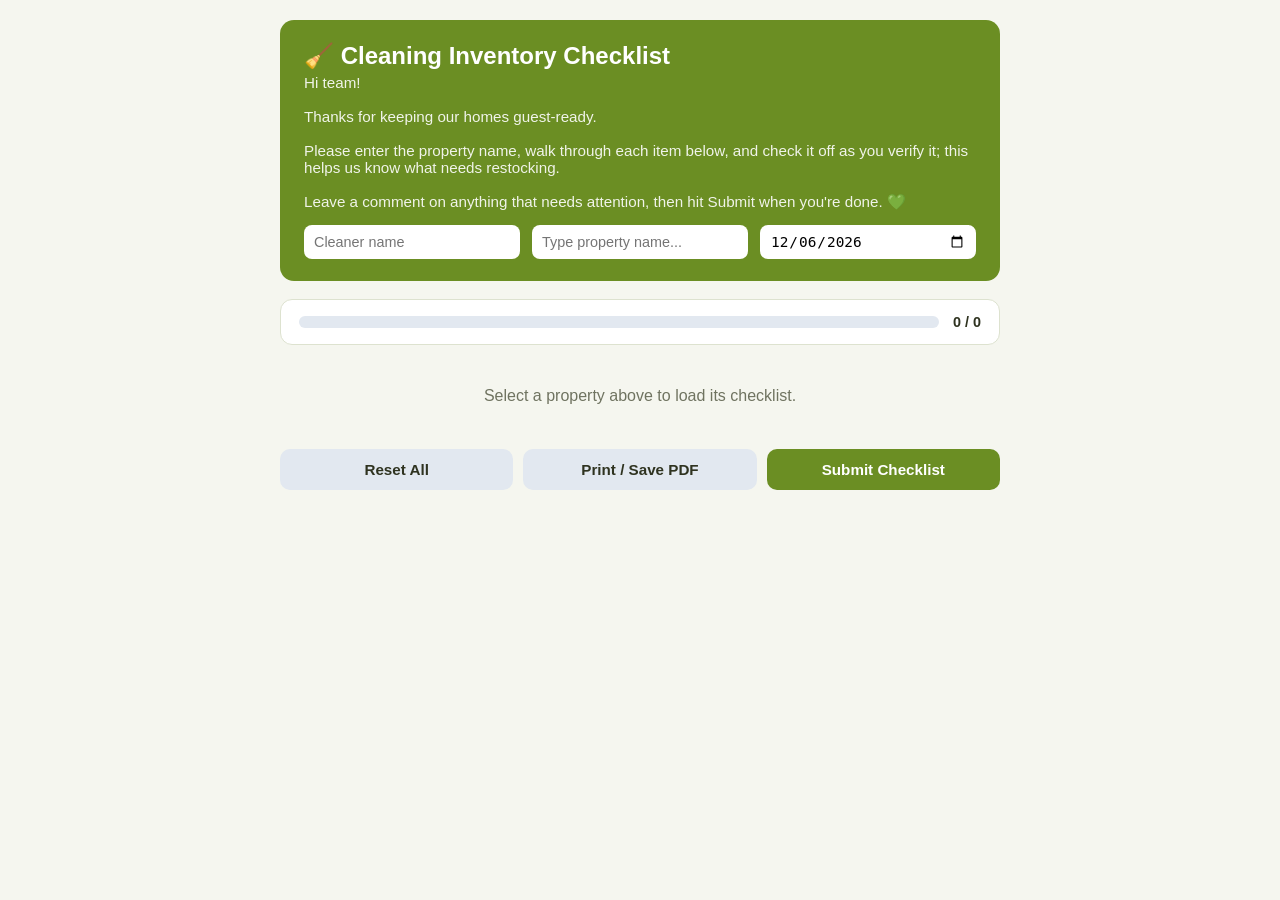
==== commit 64c6a426: "Update property input to use text input with datalist" ====
--- a/index.html
+++ b/index.html
@@ -266,7 +266,7 @@
   }
   .confirm-actions button { flex: 1; }
   @media print {
-    .footer-actions, .meta-row select:last-child, .modal-overlay { display: none; }
+    .footer-actions, .modal-overlay { display: none; }
   }
 </style>
 </head>
@@ -275,10 +275,11 @@
 
   <header>
     <h1>🧹 Cleaning Inventory Checklist</h1>
-    <p>Hi team!<br><br>Thanks for keeping our homes guest-ready.<br><br>Please select the property, walk through each item below, and check it off as you verify it; this helps us know what needs restocking.<br><br>Leave a comment on anything that needs attention, then hit Submit when you're done. 💚</p>
+    <p>Hi team!<br><br>Thanks for keeping our homes guest-ready.<br><br>Please enter the property name, walk through each item below, and check it off as you verify it; this helps us know what needs restocking.<br><br>Leave a comment on anything that needs attention, then hit Submit when you're done. 💚</p>
     <div class="meta-row">
       <input type="text" id="cleanerName" placeholder="Cleaner name">
-      <select id="propertyName"><option value="">-- Select Property --</option></select>
+      <input type="text" id="propertyName" list="propertyOptions" placeholder="Type property name...">
+      <datalist id="propertyOptions"></datalist>
       <input type="date" id="checkDate">
     </div>
   </header>
@@ -718,12 +719,11 @@
 }
 
 function populatePropertyOptions() {
-  const select = document.getElementById("propertyName");
+  const list = document.getElementById("propertyOptions");
   PROPERTIES.forEach(name => {
     const opt = document.createElement("option");
     opt.value = name;
-    opt.textContent = name;
-    select.appendChild(opt);
+    list.appendChild(opt);
   });
 }
 
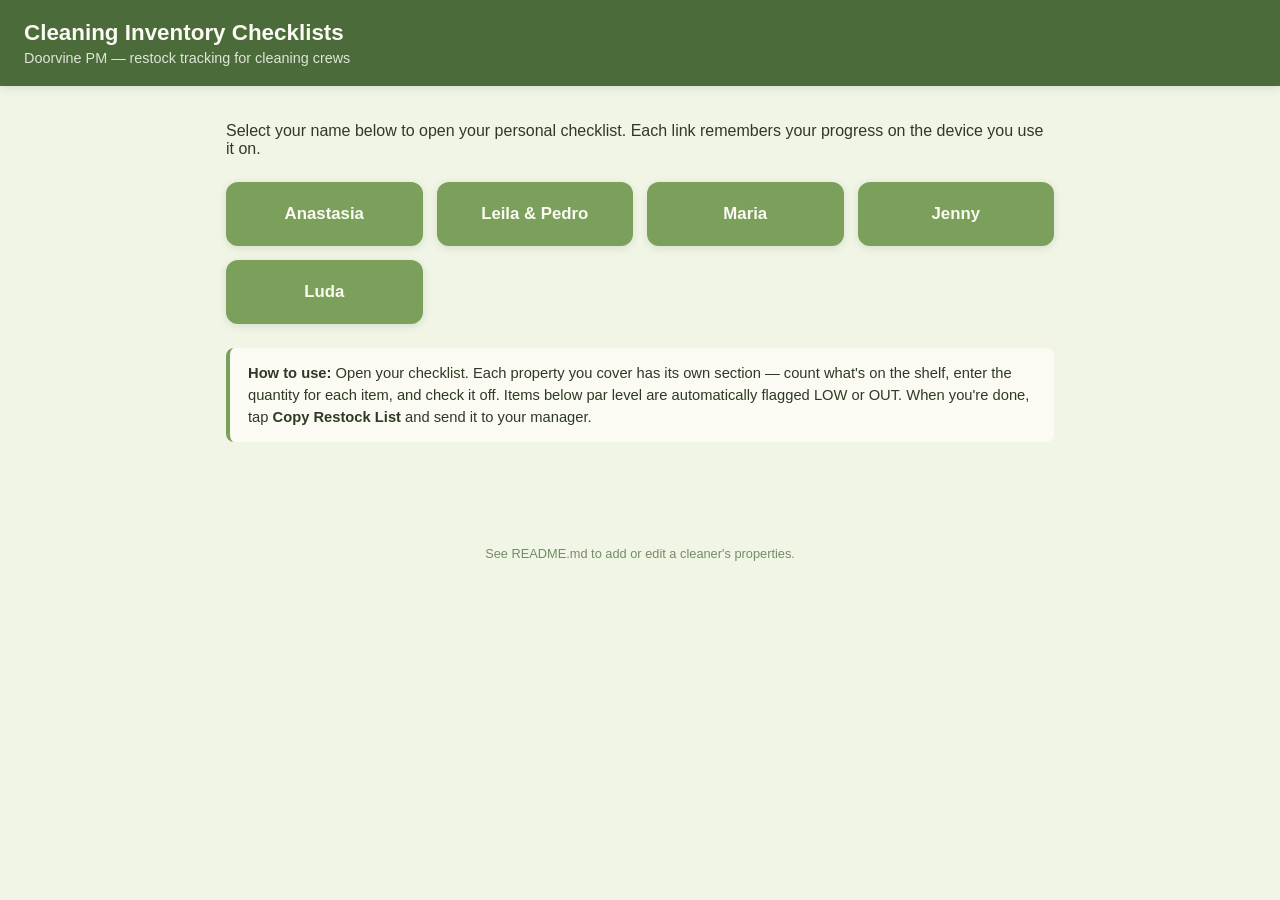
==== commit 83456b9c: "Revise cleaning inventory checklist layout and content Updated the structure and content of the clea" ====
--- a/index.html
+++ b/index.html
@@ -1,759 +1,33 @@
 <!DOCTYPE html>
 <html lang="en">
 <head>
-<meta charset="UTF-8">
-<meta name="viewport" content="width=device-width, initial-scale=1.0">
-<title>Cleaning Inventory Checklist</title>
-<style>
-  :root {
-    --primary: #6b8e23;
-    --primary-dark: #556b2f;
-    --bg: #f5f6ef;
-    --card: #ffffff;
-    --border: #dde2cf;
-    --text: #2f3320;
-    --muted: #6f7360;
-    --done-bg: #eef3e0;
-    --done-border: #a8c66c;
-  }
-  * { box-sizing: border-box; }
-  body {
-    margin: 0;
-    font-family: -apple-system, BlinkMacSystemFont, "Segoe UI", Roboto, Helvetica, Arial, sans-serif;
-    background: var(--bg);
-    color: var(--text);
-    padding: 20px;
-  }
-  .container { max-width: 720px; margin: 0 auto; }
-  header {
-    background: var(--primary);
-    color: white;
-    border-radius: 14px;
-    padding: 22px 24px;
-    margin-bottom: 18px;
-  }
-  header h1 { margin: 0 0 4px; font-size: 1.5rem; }
-  header p { margin: 0; opacity: 0.9; font-size: 0.95rem; }
-  .meta-row {
-    display: flex;
-    gap: 12px;
-    margin-top: 14px;
-    flex-wrap: wrap;
-  }
-  .meta-row input, .meta-row select {
-    flex: 1;
-    min-width: 140px;
-    padding: 8px 10px;
-    border-radius: 8px;
-    border: none;
-    font-size: 0.9rem;
-  }
-  .progress-wrap {
-    background: var(--card);
-    border-radius: 12px;
-    padding: 14px 18px;
-    margin-bottom: 18px;
-    border: 1px solid var(--border);
-    display: flex;
-    align-items: center;
-    gap: 14px;
-  }
-  .progress-bar-track {
-    flex: 1;
-    background: #e2e8f0;
-    border-radius: 999px;
-    height: 12px;
-    overflow: hidden;
-  }
-  .progress-bar-fill {
-    height: 100%;
-    background: linear-gradient(90deg, #9dbb4f, #6b8e23);
-    width: 0%;
-    transition: width 0.3s ease;
-  }
-  #progressText { font-weight: 600; font-size: 0.9rem; white-space: nowrap; }
-  .section {
-    background: var(--card);
-    border-radius: 12px;
-    margin-bottom: 14px;
-    border: 1px solid var(--border);
-    overflow: hidden;
-  }
-  .section-header {
-    padding: 14px 18px;
-    background: #f8fafc;
-    font-weight: 600;
-    font-size: 1rem;
-    display: flex;
-    justify-content: space-between;
-    align-items: center;
-    cursor: pointer;
-    user-select: none;
-    border-bottom: 1px solid var(--border);
-  }
-  .section-header .count { color: var(--muted); font-weight: 400; font-size: 0.85rem; }
-  .section-body { padding: 6px 10px; }
-  .item {
-    display: flex;
-    align-items: center;
-    gap: 12px;
-    padding: 10px 8px;
-    border-radius: 8px;
-    transition: background 0.15s ease;
-  }
-  .item:hover { background: #f8fafc; }
-  .item.checked {
-    background: var(--done-bg);
-  }
-  .item input[type="checkbox"] {
-    width: 20px;
-    height: 20px;
-    accent-color: var(--primary);
-    flex-shrink: 0;
-    cursor: pointer;
-  }
-  .item label {
-    flex: 1;
-    font-size: 0.95rem;
-    cursor: pointer;
-  }
-  .item.checked label { text-decoration: line-through; color: var(--muted); }
-  .qty-select {
-    padding: 5px 8px;
-    border-radius: 6px;
-    border: 1px solid var(--border);
-    font-size: 0.85rem;
-    background: white;
-    color: var(--text);
-  }
-  .note-input {
-    width: 100%;
-    margin: 4px 8px 10px;
-    padding: 6px 10px;
-    border: 1px solid var(--border);
-    border-radius: 6px;
-    font-size: 0.85rem;
-    display: none;
-  }
-  .note-input.visible { display: block; }
-  .note-toggle {
-    background: none;
-    border: none;
-    color: var(--primary);
-    font-size: 0.8rem;
-    cursor: pointer;
-    flex-shrink: 0;
-    padding: 4px 6px;
-  }
-  .par-wrap {
-    display: flex;
-    align-items: center;
-    gap: 5px;
-    flex-shrink: 0;
-  }
-  .par-label {
-    font-size: 0.75rem;
-    color: var(--muted);
-    white-space: nowrap;
-  }
-  .par-input {
-    width: 48px;
-    padding: 4px 6px;
-    border-radius: 6px;
-    border: 1px solid var(--border);
-    font-size: 0.85rem;
-    text-align: center;
-  }
-  @media (max-width: 480px) {
-    .item { flex-wrap: wrap; }
-    .item label { flex-basis: 100%; order: 1; }
-  }
-  .footer-actions {
-    display: flex;
-    gap: 10px;
-    margin-top: 20px;
-    margin-bottom: 40px;
-    flex-wrap: wrap;
-  }
-  button.action {
-    flex: 1;
-    min-width: 140px;
-    padding: 12px 16px;
-    border-radius: 10px;
-    border: none;
-    font-size: 0.95rem;
-    font-weight: 600;
-    cursor: pointer;
-  }
-  .btn-primary { background: var(--primary); color: white; }
-  .btn-primary:hover { background: var(--primary-dark); }
-  .btn-secondary { background: #e2e8f0; color: var(--text); }
-  .btn-secondary:hover { background: #cbd5e1; }
-  .chevron { transition: transform 0.2s ease; }
-  .section.collapsed .chevron { transform: rotate(-90deg); }
-  .section.collapsed .section-body { display: none; }
-  .modal-overlay {
-    position: fixed;
-    top: 0; left: 0; right: 0; bottom: 0;
-    background: rgba(15, 23, 42, 0.55);
-    display: none;
-    align-items: center;
-    justify-content: center;
-    z-index: 1000;
-    padding: 20px;
-  }
-  .modal-overlay.visible { display: flex; }
-  .modal-box {
-    background: white;
-    border-radius: 14px;
-    max-width: 520px;
-    width: 100%;
-    max-height: 85vh;
-    display: flex;
-    flex-direction: column;
-    overflow: hidden;
-  }
-  .modal-header {
-    display: flex;
-    justify-content: space-between;
-    align-items: center;
-    padding: 16px 20px;
-    border-bottom: 1px solid var(--border);
-  }
-  .modal-header h2 { margin: 0; font-size: 1.2rem; }
-  .modal-close {
-    background: none;
-    border: none;
-    font-size: 1.1rem;
-    cursor: pointer;
-    color: var(--muted);
-    padding: 4px 8px;
-  }
-  #reportContent {
-    padding: 16px 20px;
-    overflow-y: auto;
-    font-size: 0.9rem;
-  }
-  #reportContent h3 { font-size: 0.95rem; margin: 14px 0 6px; color: var(--primary-dark); }
-  #reportContent ul { margin: 0 0 6px; padding-left: 20px; }
-  #reportContent li { margin-bottom: 4px; }
-  .report-meta { color: var(--muted); font-size: 0.85rem; margin-bottom: 10px; }
-  .modal-actions {
-    display: flex;
-    gap: 10px;
-    padding: 14px 20px;
-    border-top: 1px solid var(--border);
-  }
-  .modal-actions button { flex: 1; }
-  .status-tag {
-    font-size: 0.75rem;
-    font-weight: 600;
-    padding: 1px 6px;
-    border-radius: 4px;
-    margin-left: 6px;
-  }
-  .status-low { background: #fef3c7; color: #92400e; }
-  .status-out { background: #fee2e2; color: #991b1b; }
-  .confirm-box { text-align: center; padding: 32px 24px; }
-  .confirm-icon { font-size: 2.8rem; margin-bottom: 10px; }
-  .confirm-box h2 { margin: 0 0 10px; font-size: 1.3rem; color: var(--primary-dark); }
-  .confirm-box p { margin: 0 0 6px; color: var(--text); font-size: 0.95rem; }
-  #confirmStatus { color: var(--muted); font-size: 0.85rem; margin-top: 14px; }
-  .confirm-actions {
-    display: flex;
-    gap: 10px;
-    margin-top: 20px;
-  }
-  .confirm-actions button { flex: 1; }
-  @media print {
-    .footer-actions, .modal-overlay { display: none; }
-  }
-</style>
+<meta charset="UTF-8" />
+<meta name="viewport" content="width=device-width, initial-scale=1.0" />
+<title>Cleaning Inventory Checklists</title>
+<link rel="stylesheet" href="assets/style.css" />
 </head>
 <body>
-<div class="container">
-
-  <header>
-    <h1>🧹 Cleaning Inventory Checklist</h1>
-    <p>Hi team!<br><br>Thanks for keeping our homes guest-ready.<br><br>Please enter the property name, walk through each item below, and check it off as you verify it; this helps us know what needs restocking.<br><br>Leave a comment on anything that needs attention, then hit Submit when you're done. 💚</p>
-    <div class="meta-row">
-      <input type="text" id="cleanerName" placeholder="Cleaner name">
-      <input type="text" id="propertyName" list="propertyOptions" placeholder="Type property name...">
-      <datalist id="propertyOptions"></datalist>
-      <input type="date" id="checkDate">
-    </div>
-  </header>
-
-  <div class="progress-wrap">
-    <div class="progress-bar-track"><div class="progress-bar-fill" id="progressFill"></div></div>
-    <span id="progressText">0 / 0</span>
+  <div class="topbar">
+    <h1>Cleaning Inventory Checklists</h1>
+    <p class="subtitle">Doorvine PM — restock tracking for cleaning crews</p>
   </div>
 
-  <div id="checklist"></div>
+  <div class="container">
+    <p>Select your name below to open your personal checklist. Each link remembers your progress on the device you use it on.</p>
 
-  <div class="footer-actions">
-    <button class="action btn-secondary" onclick="resetChecklist()">Reset All</button>
-    <button class="action btn-secondary" onclick="window.print()">Print / Save PDF</button>
-    <button class="action btn-primary" onclick="submitChecklist()">Submit Checklist</button>
+    <div class="landing-grid">
+      <a class="cleaner-link" href="anastasia.html">Anastasia</a>
+      <a class="cleaner-link" href="leila-pedro.html">Leila &amp; Pedro</a>
+      <a class="cleaner-link" href="maria.html">Maria</a>
+      <a class="cleaner-link" href="jenny.html">Jenny</a>
+      <a class="cleaner-link" href="luda.html">Luda</a>
+    </div>
+
+    <div class="instructions">
+      <strong>How to use:</strong> Open your checklist. Each property you cover has its own section — count what's on the shelf, enter the quantity for each item, and check it off. Items below par level are automatically flagged LOW or OUT. When you're done, tap <strong>Copy Restock List</strong> and send it to your manager.
+    </div>
   </div>
 
-</div>
-
-<div id="reportModal" class="modal-overlay">
-  <div class="modal-box">
-    <div class="modal-header">
-      <h2>🛒 Shopping List</h2>
-      <button class="modal-close" onclick="closeReport()">✕</button>
-    </div>
-    <div id="reportContent"></div>
-    <div class="modal-actions">
-      <button class="action btn-secondary" onclick="copyReport()">Copy to Clipboard</button>
-      <button class="action btn-primary" onclick="printReport()">Print</button>
-    </div>
-  </div>
-</div>
-
-<div id="confirmModal" class="modal-overlay">
-  <div class="modal-box confirm-box">
-    <div class="confirm-icon">✅</div>
-    <h2>Thank you!</h2>
-    <p>Your checklist has been submitted.</p>
-    <p>We appreciate your help keeping our homes guest-ready. 💚</p>
-    <div id="confirmStatus"></div>
-    <div class="confirm-actions">
-      <button class="action btn-secondary" onclick="viewShoppingList()">View Shopping List</button>
-      <button class="action btn-primary" onclick="closeConfirm()">Done</button>
-    </div>
-  </div>
-</div>
-
-<script>
-const data = {
-  "Cleaning Supplies": [
-    "All-purpose cleaner",
-    "Glass cleaner",
-    "Disinfectant spray / wipes",
-    "Bathroom cleaner",
-    "Floor cleaner",
-    "Bleach",
-    "Dish soap",
-    "Laundry detergent",
-    "Fabric softener / dryer sheets",
-    "Air freshener"
-  ],
-  "Paper & Disposables": [
-    "Paper towels",
-    "Toilet paper",
-    "Tissues",
-    "Trash bags (kitchen size)",
-    "Trash bags (small/bathroom size)",
-    "Disposable gloves"
-  ],
-  "Tools & Equipment": [
-    "Mop and bucket",
-    "Broom and dustpan",
-    "Vacuum (working, bag/filter checked)",
-    "Microfiber cloths",
-    "Sponges / scrub brushes",
-    "Rubber gloves (reusable)",
-    "Squeegee",
-    "Duster"
-  ],
-  "Linens": [
-    "Bath towels",
-    "Hand towels",
-    "Washcloths",
-    "Bed sheets (spare set)",
-    "Pillowcases",
-    "Kitchen towels / rags"
-  ],
-  "Restock / Guest Amenities": [
-    "Hand soap",
-    "Shampoo / conditioner",
-    "Body wash",
-    "Coffee / tea supplies",
-    "Light bulbs (spares)",
-    "Batteries (remote/smoke detector)"
-  ]
-};
-
-const defaultPar = {
-  "Cleaning Supplies": 2,
-  "Paper & Disposables": 3,
-  "Tools & Equipment": 1,
-  "Linens": 4,
-  "Restock / Guest Amenities": 2
-};
-
-const PROPERTIES = [
-  "West End Rambler",
-  "Bates Walk",
-  "Capitol Hill",
-  "Edgar's Bungalow",
-  "Inn Saltar's 1",
-  "Inn Saltar's 2",
-  "Inn Saltar's 3",
-  "Custer house",
-  "Casa Spanaway",
-  "Queen Anne",
-  "Ravensdale",
-  "Lake-Ridge Rambler",
-  "Ballard Twin Home"
-];
-
-// Paste your Formspree endpoint below, e.g. "https://formspree.io/f/abcdwxyz"
-const FORMSPREE_ENDPOINT = "https://formspree.io/f/xvzewegz";
-
-const STORAGE_PREFIX = "cleaningChecklistState_v1__";
-
-function getCurrentProperty() {
-  const el = document.getElementById("propertyName");
-  return el ? el.value : "";
-}
-
-function getStorageKey() {
-  const property = getCurrentProperty() || "unassigned";
-  return STORAGE_PREFIX + property;
-}
-
-function loadState() {
-  try {
-    return JSON.parse(localStorage.getItem(getStorageKey())) || {};
-  } catch (e) {
-    return {};
-  }
-}
-
-function saveState(state) {
-  localStorage.setItem(getStorageKey(), JSON.stringify(state));
-}
-
-function itemId(section, idx) {
-  return section.replace(/\s+/g, "_") + "_" + idx;
-}
-
-function render() {
-  const container = document.getElementById("checklist");
-  container.innerHTML = "";
-
-  if (!getCurrentProperty()) {
-    container.innerHTML = '<p style="text-align:center;color:var(--muted);padding:24px 10px;">Select a property above to load its checklist.</p>';
-    document.getElementById("progressText").textContent = "0 / 0";
-    document.getElementById("progressFill").style.width = "0%";
-    return;
-  }
-
-  const state = loadState();
-
-  let totalItems = 0;
-  let checkedItems = 0;
-
-  Object.entries(data).forEach(([section, items]) => {
-    totalItems += items.length;
-    const sectionDiv = document.createElement("div");
-    sectionDiv.className = "section";
-
-    const header = document.createElement("div");
-    header.className = "section-header";
-    header.innerHTML = `<span>${section}</span><span class="count"><span class="chevron">▾</span> ${items.length} items</span>`;
-    header.onclick = () => sectionDiv.classList.toggle("collapsed");
-    sectionDiv.appendChild(header);
-
-    const body = document.createElement("div");
-    body.className = "section-body";
-
-    items.forEach((itemName, idx) => {
-      const id = itemId(section, idx);
-      const parDefault = defaultPar[section] || 1;
-      const itemState = state[id] || { checked: false, qty: "ok", note: "", par: parDefault };
-      if (itemState.par === undefined || itemState.par === null) itemState.par = parDefault;
-      if (itemState.checked) checkedItems++;
-
-      const row = document.createElement("div");
-      row.className = "item" + (itemState.checked ? " checked" : "");
-
-      const cb = document.createElement("input");
-      cb.type = "checkbox";
-      cb.checked = itemState.checked;
-      cb.id = id;
-      cb.onchange = () => {
-        const s = loadState();
-        s[id] = s[id] || { checked: false, qty: "ok", note: "", par: parDefault };
-        s[id].checked = cb.checked;
-        saveState(s);
-        render();
-      };
-
-      const label = document.createElement("label");
-      label.setAttribute("for", id);
-      label.textContent = itemName;
-
-      const qtySelect = document.createElement("select");
-      qtySelect.className = "qty-select";
-      qtySelect.innerHTML = `
-        <option value="ok">✅ Stocked</option>
-        <option value="low">⚠️ Low</option>
-        <option value="out">❌ Out</option>
-      `;
-      qtySelect.value = itemState.qty;
-      qtySelect.onchange = () => {
-        const s = loadState();
-        s[id] = s[id] || { checked: false, qty: "ok", note: "", par: parDefault };
-        s[id].qty = qtySelect.value;
-        saveState(s);
-      };
-
-      const parWrap = document.createElement("div");
-      parWrap.className = "par-wrap";
-      const parLabel = document.createElement("span");
-      parLabel.className = "par-label";
-      parLabel.textContent = "Par:";
-      const parInput = document.createElement("input");
-      parInput.type = "number";
-      parInput.className = "par-input";
-      parInput.min = "0";
-      parInput.value = itemState.par;
-      parInput.title = "Target quantity to keep on hand";
-      parInput.oninput = () => {
-        const s = loadState();
-        s[id] = s[id] || { checked: false, qty: "ok", note: "", par: parDefault };
-        s[id].par = parInput.value === "" ? "" : parseInt(parInput.value, 10);
-        saveState(s);
-      };
-      parWrap.appendChild(parLabel);
-      parWrap.appendChild(parInput);
-
-      const noteToggle = document.createElement("button");
-      noteToggle.className = "note-toggle";
-      noteToggle.textContent = "💬";
-      noteToggle.title = "Add comment";
-      noteToggle.onclick = () => {
-        noteInput.classList.toggle("visible");
-      };
-
-      row.appendChild(cb);
-      row.appendChild(label);
-      row.appendChild(qtySelect);
-      row.appendChild(parWrap);
-      row.appendChild(noteToggle);
-
-      const noteInput = document.createElement("input");
-      noteInput.type = "text";
-      noteInput.className = "note-input" + (itemState.note ? " visible" : "");
-      noteInput.placeholder = "Add a comment (e.g. brand needed, quantity to buy)...";
-      noteInput.value = itemState.note || "";
-      noteInput.oninput = () => {
-        const s = loadState();
-        s[id] = s[id] || { checked: false, qty: "ok", note: "", par: parDefault };
-        s[id].note = noteInput.value;
-        saveState(s);
-      };
-
-      body.appendChild(row);
-      body.appendChild(noteInput);
-    });
-
-    sectionDiv.appendChild(body);
-    container.appendChild(sectionDiv);
-  });
-
-  document.getElementById("progressText").textContent = `${checkedItems} / ${totalItems}`;
-  const pct = totalItems ? (checkedItems / totalItems) * 100 : 0;
-  document.getElementById("progressFill").style.width = pct + "%";
-}
-
-function resetChecklist() {
-  if (!getCurrentProperty()) {
-    alert("Select a property first.");
-    return;
-  }
-  if (confirm(`Clear all checkmarks, notes, and stock statuses for ${getCurrentProperty()}?`)) {
-    localStorage.removeItem(getStorageKey());
-    render();
-  }
-}
-
-function generateShoppingList() {
-  const state = loadState();
-  const listBySection = {};
-  Object.entries(data).forEach(([section, items]) => {
-    items.forEach((itemName, idx) => {
-      const id = itemId(section, idx);
-      const itemState = state[id];
-      if (itemState && (itemState.qty === "low" || itemState.qty === "out")) {
-        if (!listBySection[section]) listBySection[section] = [];
-        const par = (itemState.par !== undefined && itemState.par !== "" && itemState.par !== null)
-          ? itemState.par
-          : (defaultPar[section] || 1);
-        listBySection[section].push({
-          name: itemName,
-          status: itemState.qty,
-          par: par,
-          note: itemState.note || ""
-        });
-      }
-    });
-  });
-  return listBySection;
-}
-
-function getReportMeta() {
-  return {
-    property: getCurrentProperty() || "Unspecified property",
-    cleaner: document.getElementById("cleanerName").value || "Unspecified cleaner",
-    date: document.getElementById("checkDate").value || new Date().toISOString().split("T")[0]
-  };
-}
-
-function buildReportHTML(listBySection, meta) {
-  let html = `<div class="report-meta">Property: <strong>${meta.property}</strong> &nbsp;|&nbsp; Cleaner: <strong>${meta.cleaner}</strong> &nbsp;|&nbsp; Date: <strong>${meta.date}</strong></div>`;
-  const sections = Object.keys(listBySection);
-  if (sections.length === 0) {
-    html += `<p>✅ Everything is fully stocked. Nothing needed for this visit.</p>`;
-    return html;
-  }
-  sections.forEach(section => {
-    html += `<h3>${section}</h3><ul>`;
-    listBySection[section].forEach(item => {
-      const tagClass = item.status === "out" ? "status-out" : "status-low";
-      const tagText = item.status === "out" ? "OUT" : "LOW";
-      html += `<li>${item.name} <span class="status-tag ${tagClass}">${tagText}</span> — restock to ${item.par}${item.note ? ` <em>(${item.note})</em>` : ""}</li>`;
-    });
-    html += `</ul>`;
-  });
-  return html;
-}
-
-function buildReportText(listBySection, meta) {
-  let text = `Shopping List\nProperty: ${meta.property}\nCleaner: ${meta.cleaner}\nDate: ${meta.date}\n\n`;
-  const sections = Object.keys(listBySection);
-  if (sections.length === 0) {
-    text += "Everything is fully stocked. Nothing needed for this visit.\n";
-    return text;
-  }
-  sections.forEach(section => {
-    text += `${section}:\n`;
-    listBySection[section].forEach(item => {
-      const tagText = item.status === "out" ? "OUT" : "LOW";
-      text += `  - ${item.name} [${tagText}] — restock to ${item.par}${item.note ? ` (${item.note})` : ""}\n`;
-    });
-    text += "\n";
-  });
-  return text;
-}
-
-function submitChecklist() {
-  if (!getCurrentProperty()) {
-    alert("Please select a property first.");
-    return;
-  }
-  const listBySection = generateShoppingList();
-  const meta = getReportMeta();
-  document.getElementById("reportContent").innerHTML = buildReportHTML(listBySection, meta);
-  window.__lastReportText = buildReportText(listBySection, meta);
-
-  // Show the friendly thank-you confirmation right away
-  const statusEl = document.getElementById("confirmStatus");
-  if (statusEl) statusEl.textContent = "Sending your update to the admin team...";
-  document.getElementById("confirmModal").classList.add("visible");
-
-  const payload = {
-    property: meta.property,
-    cleaner: meta.cleaner,
-    date: meta.date,
-    shopping_list: window.__lastReportText,
-    _subject: `Shopping List - ${meta.property} - ${meta.date}`
-  };
-
-  fetch(FORMSPREE_ENDPOINT, {
-    method: "POST",
-    headers: { "Accept": "application/json", "Content-Type": "application/json" },
-    body: JSON.stringify(payload)
-  }).then(res => {
-    if (statusEl) {
-      statusEl.textContent = res.ok
-        ? "Your update has been sent to the admin team."
-        : "Couldn't send automatically — tap \"View Shopping List\" below to copy or print it instead.";
-    }
-  }).catch(() => {
-    if (statusEl) statusEl.textContent = "Couldn't send automatically — tap \"View Shopping List\" below to copy or print it instead.";
-  });
-}
-
-function viewShoppingList() {
-  document.getElementById("reportModal").classList.add("visible");
-}
-
-function closeReport() {
-  document.getElementById("reportModal").classList.remove("visible");
-}
-
-function closeConfirm() {
-  document.getElementById("confirmModal").classList.remove("visible");
-}
-
-function copyReport() {
-  const text = window.__lastReportText || "";
-  if (navigator.clipboard && navigator.clipboard.writeText) {
-    navigator.clipboard.writeText(text).then(() => alert("Shopping list copied to clipboard!"));
-  } else {
-    alert(text);
-  }
-}
-
-function printReport() {
-  const w = window.open("", "_blank");
-  w.document.write(`<html><head><title>Shopping List</title><style>
-    body { font-family: -apple-system, Arial, sans-serif; padding: 24px; color: #1e293b; }
-    h1 { font-size: 1.3rem; }
-    h3 { font-size: 1rem; margin-top: 16px; }
-    ul { padding-left: 20px; }
-    .report-meta { color: #64748b; font-size: 0.9rem; margin-bottom: 12px; }
-    .status-tag { font-size: 0.75rem; font-weight: 600; padding: 1px 6px; border-radius: 4px; margin-left: 6px; }
-    .status-low { background: #fef3c7; color: #92400e; }
-    .status-out { background: #fee2e2; color: #991b1b; }
-  </style></head><body><h1>🛒 Shopping List</h1>${document.getElementById("reportContent").innerHTML}</body></html>`);
-  w.document.close();
-  w.focus();
-  w.print();
-}
-
-function populatePropertyOptions() {
-  const list = document.getElementById("propertyOptions");
-  PROPERTIES.forEach(name => {
-    const opt = document.createElement("option");
-    opt.value = name;
-    list.appendChild(opt);
-  });
-}
-
-// Restore meta fields
-window.onload = () => {
-  populatePropertyOptions();
-
-  const meta = JSON.parse(localStorage.getItem("checklistMeta_v1") || "{}");
-  document.getElementById("cleanerName").value = meta.name || "";
-  document.getElementById("propertyName").value = meta.property || "";
-  document.getElementById("checkDate").value = meta.date || new Date().toISOString().split("T")[0];
-
-  function saveMeta() {
-    localStorage.setItem("checklistMeta_v1", JSON.stringify({
-      name: document.getElementById("cleanerName").value,
-      property: document.getElementById("propertyName").value,
-      date: document.getElementById("checkDate").value
-    }));
-  }
-
-  document.getElementById("cleanerName").addEventListener("input", saveMeta);
-  document.getElementById("checkDate").addEventListener("input", saveMeta);
-  document.getElementById("propertyName").addEventListener("change", () => {
-    saveMeta();
-    render();
-  });
-
-  render();
-};
-</script>
-
+  <footer class="note">See README.md to add or edit a cleaner's properties.</footer>
 </body>
 </html>
--- a/assets/style.css
+++ b/assets/style.css
@@ -0,0 +1,401 @@
+:root {
+  --avocado-dark: #4b6b3a;
+  --avocado: #7ba05b;
+  --avocado-mid: #97b86e;
+  --avocado-light: #c3d9a4;
+  --avocado-pale: #f0f5e6;
+  --pit-brown: #7a5230;
+  --cream: #fbfaf3;
+  --text-dark: #2f3a25;
+  --status-ok: #6b9b3f;
+  --status-low: #d99a2b;
+  --status-out: #c9573f;
+  --radius: 12px;
+  --shadow: 0 2px 8px rgba(47, 58, 37, 0.12);
+}
+
+* { box-sizing: border-box; }
+
+body {
+  margin: 0;
+  font-family: -apple-system, BlinkMacSystemFont, "Segoe UI", Roboto, Helvetica, Arial, sans-serif;
+  background: var(--avocado-pale);
+  color: var(--text-dark);
+}
+
+.topbar {
+  background: var(--avocado-dark);
+  color: var(--cream);
+  padding: 20px 24px;
+  box-shadow: var(--shadow);
+}
+
+.topbar h1 {
+  margin: 0 0 4px 0;
+  font-size: 1.4rem;
+}
+
+.topbar .subtitle {
+  margin: 0;
+  font-size: 0.9rem;
+  opacity: 0.85;
+}
+
+.container {
+  max-width: 860px;
+  margin: 0 auto;
+  padding: 20px 16px 80px;
+}
+
+/* Landing page */
+.landing-grid {
+  display: grid;
+  grid-template-columns: repeat(auto-fit, minmax(180px, 1fr));
+  gap: 14px;
+  margin-top: 24px;
+}
+
+.cleaner-link {
+  display: block;
+  background: var(--avocado);
+  color: var(--cream);
+  text-decoration: none;
+  text-align: center;
+  padding: 22px 12px;
+  border-radius: var(--radius);
+  font-weight: 600;
+  font-size: 1.05rem;
+  box-shadow: var(--shadow);
+  transition: transform 0.12s ease, background 0.12s ease;
+}
+
+.cleaner-link:hover {
+  background: var(--avocado-dark);
+  transform: translateY(-2px);
+}
+
+.instructions {
+  background: var(--cream);
+  border-left: 4px solid var(--avocado);
+  border-radius: 8px;
+  padding: 14px 18px;
+  margin-top: 24px;
+  font-size: 0.92rem;
+  line-height: 1.5;
+}
+
+/* Progress bar */
+.progress-wrap {
+  background: var(--cream);
+  border-radius: var(--radius);
+  padding: 14px 18px;
+  margin: 18px 0;
+  box-shadow: var(--shadow);
+}
+
+.progress-label {
+  display: flex;
+  justify-content: space-between;
+  font-size: 0.85rem;
+  margin-bottom: 6px;
+  color: var(--text-dark);
+}
+
+.progress-bar-bg {
+  background: var(--avocado-light);
+  border-radius: 20px;
+  height: 10px;
+  overflow: hidden;
+}
+
+.progress-bar-fill {
+  background: var(--avocado-dark);
+  height: 100%;
+  width: 0%;
+  transition: width 0.2s ease;
+}
+
+/* Action buttons */
+.actions {
+  display: flex;
+  flex-wrap: wrap;
+  gap: 10px;
+  margin: 16px 0;
+}
+
+.btn {
+  border: none;
+  border-radius: 8px;
+  padding: 10px 16px;
+  font-size: 0.9rem;
+  font-weight: 600;
+  cursor: pointer;
+  transition: background 0.12s ease;
+}
+
+.btn-primary {
+  background: var(--avocado-dark);
+  color: var(--cream);
+}
+.btn-primary:hover { background: var(--pit-brown); }
+
+.btn-secondary {
+  background: var(--cream);
+  color: var(--avocado-dark);
+  border: 1.5px solid var(--avocado);
+}
+.btn-secondary:hover { background: var(--avocado-light); }
+
+/* Listing picker (shown when a cleaner covers more than one property) */
+.picker-intro {
+  margin: 0 0 4px;
+  font-size: 0.95rem;
+}
+
+.listing-grid {
+  display: grid;
+  grid-template-columns: repeat(auto-fit, minmax(200px, 1fr));
+  gap: 14px;
+  margin: 14px 0 24px;
+}
+
+.listing-card {
+  display: flex;
+  flex-direction: column;
+  gap: 8px;
+  background: var(--avocado-dark);
+  color: var(--cream);
+  text-decoration: none;
+  padding: 18px 16px;
+  border-radius: var(--radius);
+  box-shadow: var(--shadow);
+  transition: transform 0.12s ease, background 0.12s ease;
+}
+
+.listing-card:hover {
+  background: var(--pit-brown);
+  transform: translateY(-2px);
+}
+
+.listing-card-name {
+  font-weight: 700;
+  font-size: 1.05rem;
+}
+
+.listing-card-progress {
+  align-self: flex-start;
+  font-weight: 600;
+  font-size: 0.8rem;
+  padding: 3px 10px;
+  border-radius: 20px;
+  background: rgba(251, 250, 243, 0.18);
+}
+
+.listing-card-progress.listing-card-ok { background: var(--status-ok); }
+.listing-card-progress.listing-card-partial { background: var(--status-low); }
+.listing-card-progress.listing-card-none { background: rgba(251, 250, 243, 0.18); }
+
+/* Back link (shown when viewing a single listing after the picker) */
+.back-link {
+  display: inline-block;
+  color: var(--avocado-dark);
+  font-weight: 600;
+  text-decoration: none;
+  margin-bottom: 14px;
+}
+.back-link:hover { text-decoration: underline; }
+
+/* Property sections (one per property a cleaner covers) */
+.property-section {
+  background: var(--avocado-dark);
+  border-radius: var(--radius);
+  margin-bottom: 20px;
+  padding: 6px;
+  box-shadow: var(--shadow);
+}
+
+.property-header {
+  color: var(--cream);
+  padding: 12px 12px;
+  font-weight: 700;
+  font-size: 1.05rem;
+  display: flex;
+  justify-content: space-between;
+  align-items: center;
+  cursor: pointer;
+  user-select: none;
+}
+
+.property-header.property-header-static {
+  cursor: default;
+}
+
+.property-header .prop-progress {
+  font-weight: 500;
+  font-size: 0.85rem;
+  background: rgba(251, 250, 243, 0.18);
+  padding: 3px 10px;
+  border-radius: 20px;
+}
+
+.property-body {
+  padding: 4px;
+}
+
+/* Category sections */
+.category {
+  background: var(--cream);
+  border-radius: var(--radius);
+  margin-bottom: 16px;
+  box-shadow: var(--shadow);
+  overflow: hidden;
+}
+
+.category-header {
+  background: var(--avocado-mid);
+  color: var(--text-dark);
+  padding: 12px 16px;
+  font-weight: 700;
+  display: flex;
+  justify-content: space-between;
+  align-items: center;
+  cursor: pointer;
+  user-select: none;
+}
+
+.category-header .count {
+  font-weight: 500;
+  font-size: 0.85rem;
+  opacity: 0.85;
+}
+
+.category-body {
+  padding: 6px 16px 10px;
+}
+
+.item-row {
+  display: flex;
+  align-items: center;
+  gap: 12px;
+  padding: 10px 0;
+  border-bottom: 1px solid var(--avocado-light);
+  flex-wrap: wrap;
+}
+
+.item-row:last-child { border-bottom: none; }
+
+.item-check {
+  width: 20px;
+  height: 20px;
+  accent-color: var(--avocado-dark);
+  flex-shrink: 0;
+}
+
+.item-name {
+  flex: 1 1 160px;
+  font-weight: 600;
+  min-width: 140px;
+}
+
+.item-name .unit {
+  font-weight: 400;
+  font-size: 0.8rem;
+  color: var(--avocado-dark);
+  opacity: 0.8;
+}
+
+.par-badge {
+  font-size: 0.78rem;
+  background: var(--avocado-light);
+  color: var(--text-dark);
+  padding: 3px 8px;
+  border-radius: 20px;
+  white-space: nowrap;
+}
+
+.qty-control {
+  display: flex;
+  align-items: center;
+  gap: 6px;
+}
+
+.qty-btn {
+  width: 28px;
+  height: 28px;
+  border-radius: 6px;
+  border: 1.5px solid var(--avocado);
+  background: var(--cream);
+  color: var(--avocado-dark);
+  font-size: 1rem;
+  cursor: pointer;
+  line-height: 1;
+}
+.qty-btn:hover { background: var(--avocado-light); }
+
+.qty-input {
+  width: 46px;
+  text-align: center;
+  border: 1.5px solid var(--avocado-light);
+  border-radius: 6px;
+  padding: 5px 2px;
+  font-size: 0.95rem;
+}
+
+.status-tag {
+  font-size: 0.75rem;
+  font-weight: 700;
+  padding: 4px 9px;
+  border-radius: 20px;
+  color: #fff;
+  white-space: nowrap;
+}
+
+.status-ok { background: var(--status-ok); }
+.status-low { background: var(--status-low); }
+.status-out { background: var(--status-out); }
+
+footer.note {
+  text-align: center;
+  font-size: 0.8rem;
+  color: var(--avocado-dark);
+  margin-top: 24px;
+  opacity: 0.75;
+}
+
+.copy-modal-overlay {
+  position: fixed;
+  inset: 0;
+  background: rgba(47, 58, 37, 0.5);
+  display: none;
+  align-items: center;
+  justify-content: center;
+  padding: 16px;
+  z-index: 50;
+}
+.copy-modal-overlay.open { display: flex; }
+
+.copy-modal {
+  background: var(--cream);
+  border-radius: var(--radius);
+  padding: 20px;
+  max-width: 480px;
+  width: 100%;
+  box-shadow: var(--shadow);
+}
+
+.copy-modal h3 { margin-top: 0; color: var(--avocado-dark); }
+
+.copy-modal textarea {
+  width: 100%;
+  height: 180px;
+  border-radius: 8px;
+  border: 1.5px solid var(--avocado-light);
+  padding: 10px;
+  font-family: inherit;
+  font-size: 0.88rem;
+  resize: vertical;
+}
+
+@media print {
+  .actions, .topbar .actions, .btn, .copy-modal-overlay { display: none !important; }
+}
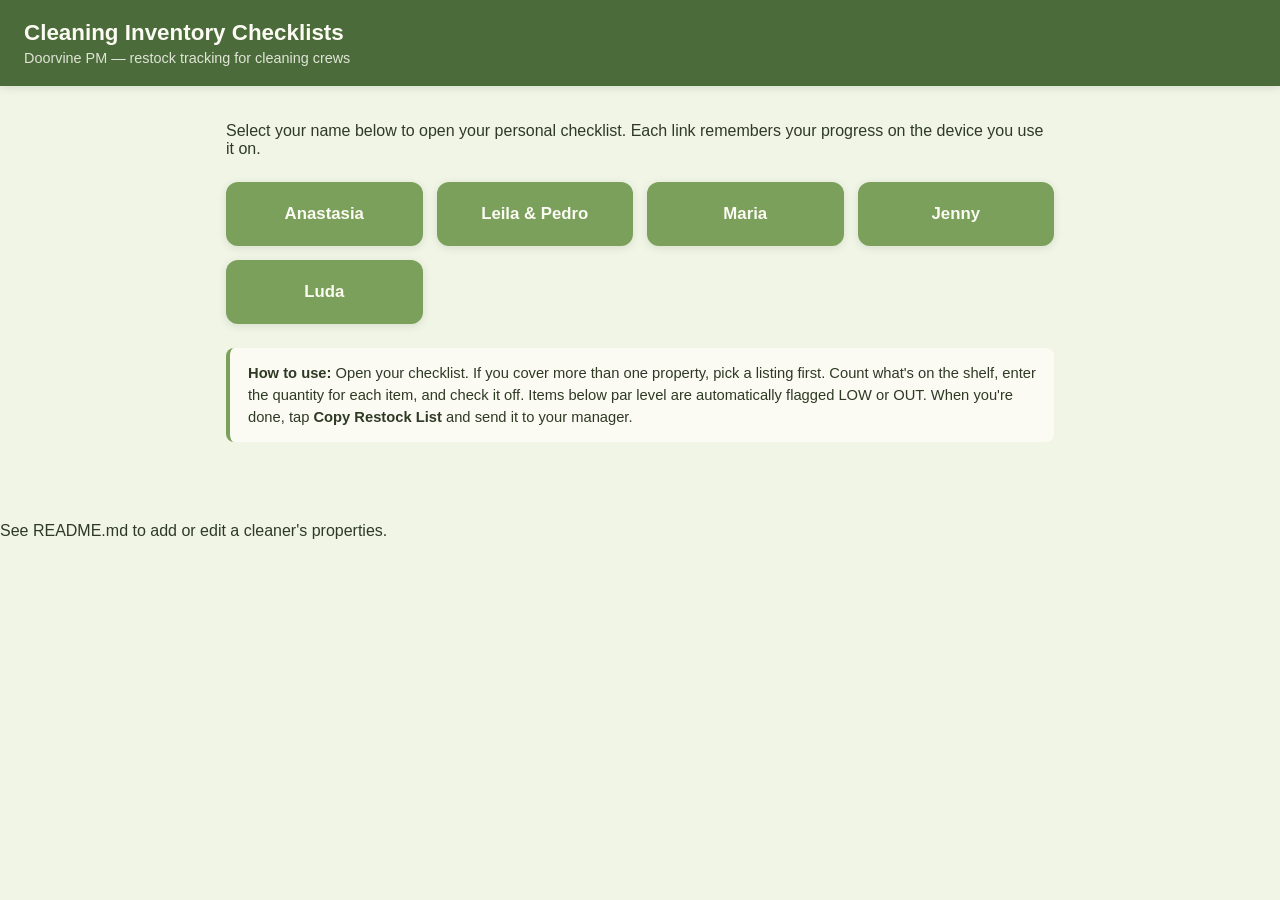
==== commit 749e2e97: "Update instructions for checklist usage" ====
--- a/index.html
+++ b/index.html
@@ -24,7 +24,7 @@
     </div>
 
     <div class="instructions">
-      <strong>How to use:</strong> Open your checklist. Each property you cover has its own section — count what's on the shelf, enter the quantity for each item, and check it off. Items below par level are automatically flagged LOW or OUT. When you're done, tap <strong>Copy Restock List</strong> and send it to your manager.
+      <strong>How to use:</strong> Open your checklist. If you cover more than one property, pick a listing first. Count what's on the shelf, enter the quantity for each item, and check it off. Items below par level are automatically flagged LOW or OUT. When you're done, tap <strong>Copy Restock List</strong> and send it to your manager.
     </div>
   </div>
 
--- a/assets/style.css
+++ b/assets/style.css
@@ -252,150 +252,4 @@
 }
 
 .category-header {
-  background: var(--avocado-mid);
-  color: var(--text-dark);
-  padding: 12px 16px;
-  font-weight: 700;
-  display: flex;
-  justify-content: space-between;
-  align-items: center;
-  cursor: pointer;
-  user-select: none;
-}
-
-.category-header .count {
-  font-weight: 500;
-  font-size: 0.85rem;
-  opacity: 0.85;
-}
-
-.category-body {
-  padding: 6px 16px 10px;
-}
-
-.item-row {
-  display: flex;
-  align-items: center;
-  gap: 12px;
-  padding: 10px 0;
-  border-bottom: 1px solid var(--avocado-light);
-  flex-wrap: wrap;
-}
-
-.item-row:last-child { border-bottom: none; }
-
-.item-check {
-  width: 20px;
-  height: 20px;
-  accent-color: var(--avocado-dark);
-  flex-shrink: 0;
-}
-
-.item-name {
-  flex: 1 1 160px;
-  font-weight: 600;
-  min-width: 140px;
-}
-
-.item-name .unit {
-  font-weight: 400;
-  font-size: 0.8rem;
-  color: var(--avocado-dark);
-  opacity: 0.8;
-}
-
-.par-badge {
-  font-size: 0.78rem;
-  background: var(--avocado-light);
-  color: var(--text-dark);
-  padding: 3px 8px;
-  border-radius: 20px;
-  white-space: nowrap;
-}
-
-.qty-control {
-  display: flex;
-  align-items: center;
-  gap: 6px;
-}
-
-.qty-btn {
-  width: 28px;
-  height: 28px;
-  border-radius: 6px;
-  border: 1.5px solid var(--avocado);
-  background: var(--cream);
-  color: var(--avocado-dark);
-  font-size: 1rem;
-  cursor: pointer;
-  line-height: 1;
-}
-.qty-btn:hover { background: var(--avocado-light); }
-
-.qty-input {
-  width: 46px;
-  text-align: center;
-  border: 1.5px solid var(--avocado-light);
-  border-radius: 6px;
-  padding: 5px 2px;
-  font-size: 0.95rem;
-}
-
-.status-tag {
-  font-size: 0.75rem;
-  font-weight: 700;
-  padding: 4px 9px;
-  border-radius: 20px;
-  color: #fff;
-  white-space: nowrap;
-}
-
-.status-ok { background: var(--status-ok); }
-.status-low { background: var(--status-low); }
-.status-out { background: var(--status-out); }
-
-footer.note {
-  text-align: center;
-  font-size: 0.8rem;
-  color: var(--avocado-dark);
-  margin-top: 24px;
-  opacity: 0.75;
-}
-
-.copy-modal-overlay {
-  position: fixed;
-  inset: 0;
-  background: rgba(47, 58, 37, 0.5);
-  display: none;
-  align-items: center;
-  justify-content: center;
-  padding: 16px;
-  z-index: 50;
-}
-.copy-modal-overlay.open { display: flex; }
-
-.copy-modal {
-  background: var(--cream);
-  border-radius: var(--radius);
-  padding: 20px;
-  max-width: 480px;
-  width: 100%;
-  box-shadow: var(--shadow);
-}
-
-.copy-modal h3 { margin-top: 0; color: var(--avocado-dark); }
-
-.copy-modal textarea {
-  width: 100%;
-  height: 180px;
-  border-radius: 8px;
-  border: 1.5px solid var(--avocado-light);
-  padding: 10px;
-  font-family: inherit;
-  font-size: 0.88rem;
-  resize: vertical;
-}
-
-@media print {
-  .actions, .topbar .actions, .btn, .copy-modal-overlay { display: none !important; }
-}
+  background:
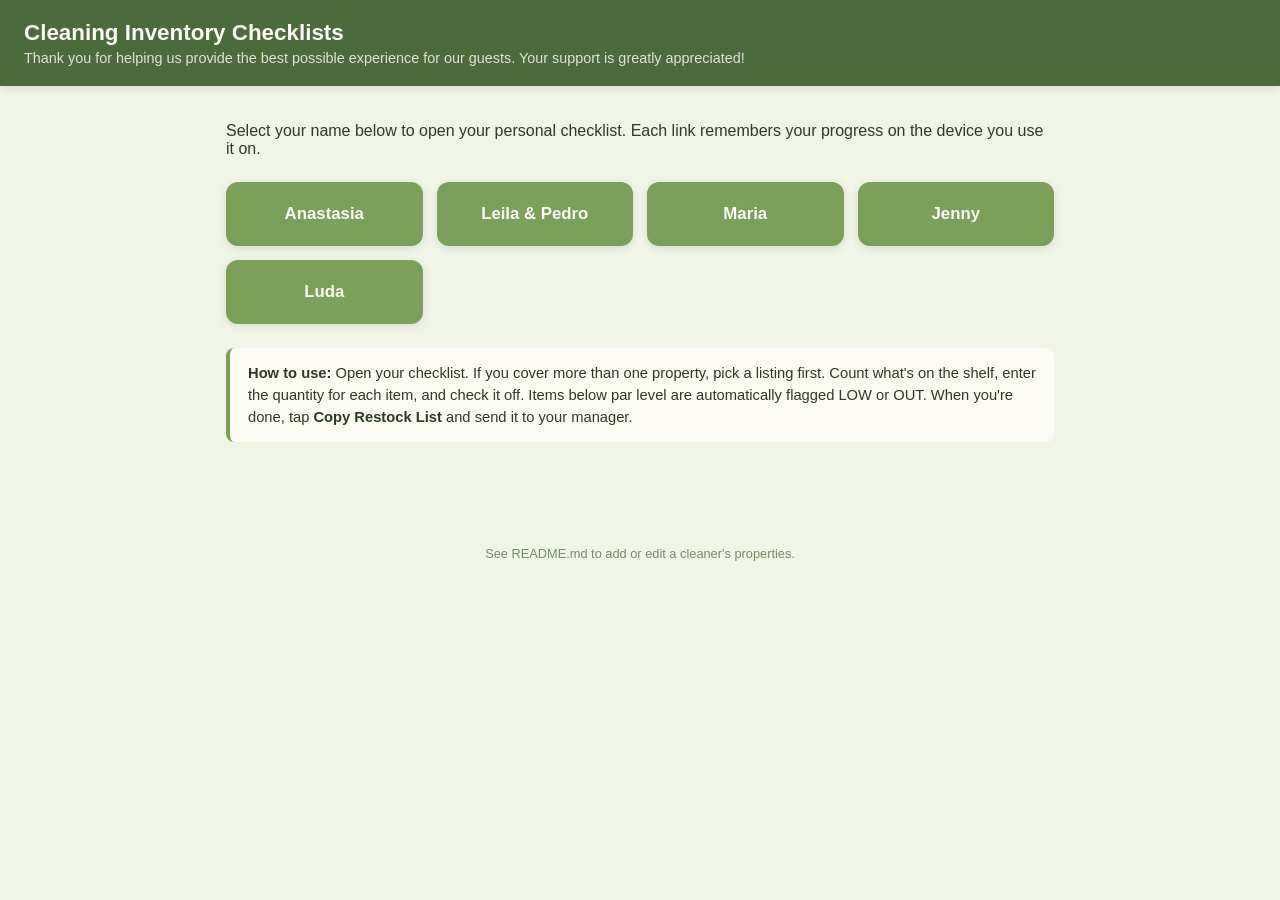
==== commit b4792ce0: "Update index.html" ====
--- a/index.html
+++ b/index.html
@@ -9,7 +9,7 @@
 <body>
   <div class="topbar">
     <h1>Cleaning Inventory Checklists</h1>
-    <p class="subtitle">Doorvine PM — restock tracking for cleaning crews</p>
+    <p class="subtitle">Thank you for helping us provide the best possible experience for our guests. Your support is greatly appreciated!</p>
   </div>
 
   <div class="container">
--- a/assets/style.css
+++ b/assets/style.css
@@ -252,4 +252,150 @@
 }
 
 .category-header {
-  background:
+  background: var(--avocado-mid);
+  color: var(--text-dark);
+  padding: 12px 16px;
+  font-weight: 700;
+  display: flex;
+  justify-content: space-between;
+  align-items: center;
+  cursor: pointer;
+  user-select: none;
+}
+
+.category-header .count {
+  font-weight: 500;
+  font-size: 0.85rem;
+  opacity: 0.85;
+}
+
+.category-body {
+  padding: 6px 16px 10px;
+}
+
+.item-row {
+  display: flex;
+  align-items: center;
+  gap: 12px;
+  padding: 10px 0;
+  border-bottom: 1px solid var(--avocado-light);
+  flex-wrap: wrap;
+}
+
+.item-row:last-child { border-bottom: none; }
+
+.item-check {
+  width: 20px;
+  height: 20px;
+  accent-color: var(--avocado-dark);
+  flex-shrink: 0;
+}
+
+.item-name {
+  flex: 1 1 160px;
+  font-weight: 600;
+  min-width: 140px;
+}
+
+.item-name .unit {
+  font-weight: 400;
+  font-size: 0.8rem;
+  color: var(--avocado-dark);
+  opacity: 0.8;
+}
+
+.par-badge {
+  font-size: 0.78rem;
+  background: var(--avocado-light);
+  color: var(--text-dark);
+  padding: 3px 8px;
+  border-radius: 20px;
+  white-space: nowrap;
+}
+
+.qty-control {
+  display: flex;
+  align-items: center;
+  gap: 6px;
+}
+
+.qty-btn {
+  width: 28px;
+  height: 28px;
+  border-radius: 6px;
+  border: 1.5px solid var(--avocado);
+  background: var(--cream);
+  color: var(--avocado-dark);
+  font-size: 1rem;
+  cursor: pointer;
+  line-height: 1;
+}
+.qty-btn:hover { background: var(--avocado-light); }
+
+.qty-input {
+  width: 46px;
+  text-align: center;
+  border: 1.5px solid var(--avocado-light);
+  border-radius: 6px;
+  padding: 5px 2px;
+  font-size: 0.95rem;
+}
+
+.status-tag {
+  font-size: 0.75rem;
+  font-weight: 700;
+  padding: 4px 9px;
+  border-radius: 20px;
+  color: #fff;
+  white-space: nowrap;
+}
+
+.status-ok { background: var(--status-ok); }
+.status-low { background: var(--status-low); }
+.status-out { background: var(--status-out); }
+
+footer.note {
+  text-align: center;
+  font-size: 0.8rem;
+  color: var(--avocado-dark);
+  margin-top: 24px;
+  opacity: 0.75;
+}
+
+.copy-modal-overlay {
+  position: fixed;
+  inset: 0;
+  background: rgba(47, 58, 37, 0.5);
+  display: none;
+  align-items: center;
+  justify-content: center;
+  padding: 16px;
+  z-index: 50;
+}
+.copy-modal-overlay.open { display: flex; }
+
+.copy-modal {
+  background: var(--cream);
+  border-radius: var(--radius);
+  padding: 20px;
+  max-width: 480px;
+  width: 100%;
+  box-shadow: var(--shadow);
+}
+
+.copy-modal h3 { margin-top: 0; color: var(--avocado-dark); }
+
+.copy-modal textarea {
+  width: 100%;
+  height: 180px;
+  border-radius: 8px;
+  border: 1.5px solid var(--avocado-light);
+  padding: 10px;
+  font-family: inherit;
+  font-size: 0.88rem;
+  resize: vertical;
+}
+
+@media print {
+  .actions, .topbar .actions, .btn, .copy-modal-overlay { display: none !important; }
+}
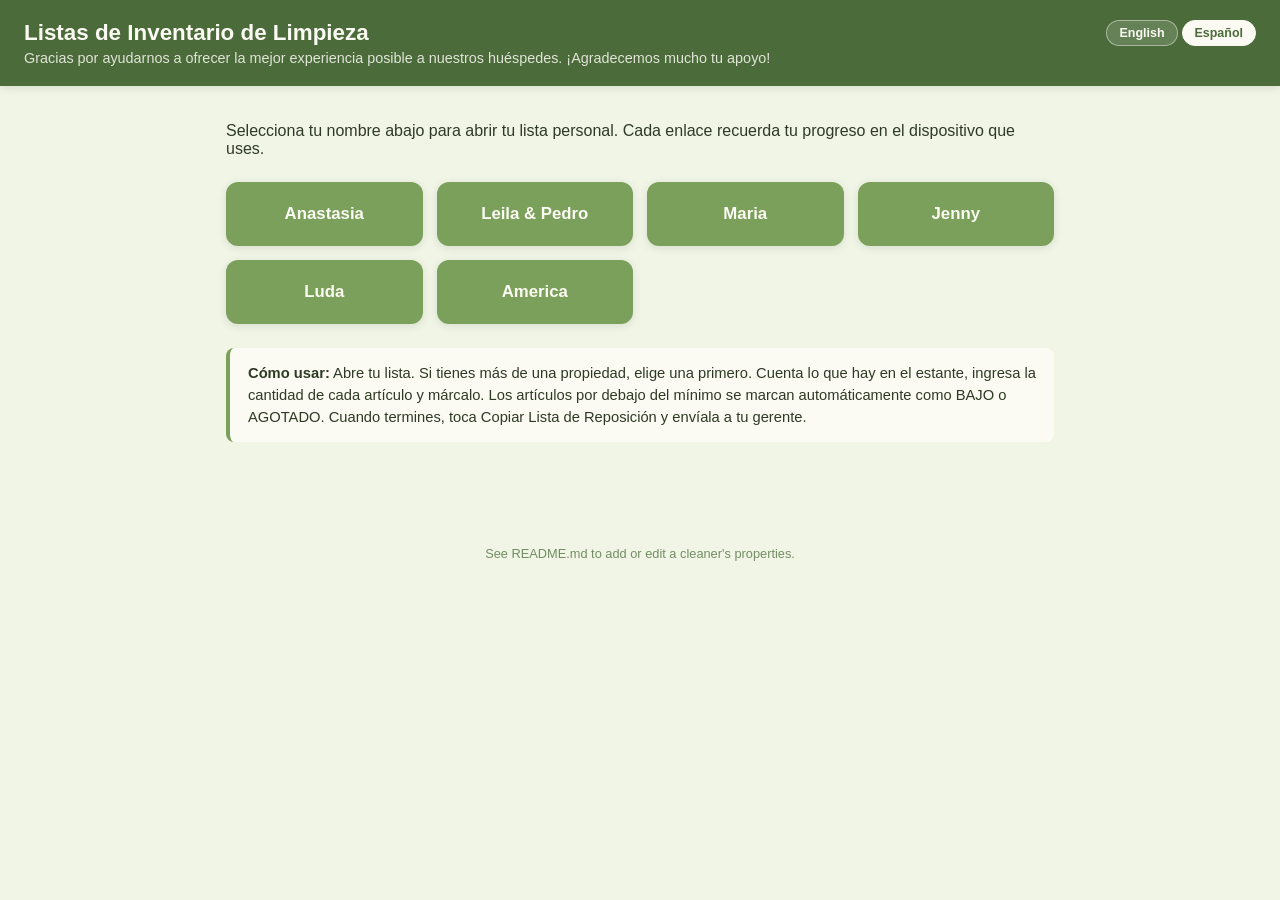
==== commit 3cb618eb: "Change language attribute to Spanish and update HTML structure" ====
--- a/index.html
+++ b/index.html
@@ -1,5 +1,5 @@
 <!DOCTYPE html>
-<html lang="en">
+<html lang="es">
 <head>
 <meta charset="UTF-8" />
 <meta name="viewport" content="width=device-width, initial-scale=1.0" />
@@ -8,12 +8,18 @@
 </head>
 <body>
   <div class="topbar">
-    <h1>Cleaning Inventory Checklists</h1>
-    <p class="subtitle">Thank you for helping us provide the best possible experience for our guests. Your support is greatly appreciated!</p>
+    <div class="topbar-text">
+      <h1 id="index-heading">Cleaning Inventory Checklists</h1>
+      <p class="subtitle" id="index-subtitle">Thank you for helping us provide the best possible experience for our guests. Your support is greatly appreciated!</p>
+    </div>
+    <div class="lang-toggle" role="group" aria-label="Language / Idioma">
+      <button type="button" class="lang-btn" id="lang-en-btn">English</button>
+      <button type="button" class="lang-btn" id="lang-es-btn">Español</button>
+    </div>
   </div>
 
   <div class="container">
-    <p>Select your name below to open your personal checklist. Each link remembers your progress on the device you use it on.</p>
+    <p id="index-intro">Select your name below to open your personal checklist. Each link remembers your progress on the device you use it on.</p>
 
     <div class="landing-grid">
       <a class="cleaner-link" href="anastasia.html">Anastasia</a>
@@ -21,13 +27,18 @@
       <a class="cleaner-link" href="maria.html">Maria</a>
       <a class="cleaner-link" href="jenny.html">Jenny</a>
       <a class="cleaner-link" href="luda.html">Luda</a>
+      <a class="cleaner-link" href="america.html">America</a>
     </div>
 
     <div class="instructions">
-      <strong>How to use:</strong> Open your checklist. If you cover more than one property, pick a listing first. Count what's on the shelf, enter the quantity for each item, and check it off. Items below par level are automatically flagged LOW or OUT. When you're done, tap <strong>Copy Restock List</strong> and send it to your manager.
+      <strong id="index-howto-label">How to use:</strong>
+      <span id="index-howto-body">Open your checklist. If you cover more than one property, pick a listing first. Count what's on the shelf, enter the quantity for each item, and check it off. Items below par level are automatically flagged LOW or OUT. When you're done, tap Copy Restock List and send it to your manager.</span>
     </div>
   </div>
 
   <footer class="note">See README.md to add or edit a cleaner's properties.</footer>
+
+  <script src="assets/i18n.js"></script>
+  <script>initLangToggle();</script>
 </body>
 </html>
--- a/assets/style.css
+++ b/assets/style.css
@@ -28,6 +28,11 @@
   color: var(--cream);
   padding: 20px 24px;
   box-shadow: var(--shadow);
+  display: flex;
+  justify-content: space-between;
+  align-items: flex-start;
+  gap: 12px;
+  flex-wrap: wrap;
 }
 
 .topbar h1 {
@@ -39,6 +44,36 @@
   margin: 0;
   font-size: 0.9rem;
   opacity: 0.85;
+}
+
+/* Language toggle, shown on the home page and every checklist page */
+.lang-toggle {
+  display: flex;
+  gap: 4px;
+  flex-shrink: 0;
+}
+
+.lang-btn {
+  background: rgba(251, 250, 243, 0.15);
+  border: 1.5px solid rgba(251, 250, 243, 0.45);
+  color: var(--cream);
+  font-size: 0.78rem;
+  font-weight: 700;
+  padding: 5px 12px;
+  border-radius: 999px;
+  cursor: pointer;
+  font-family: inherit;
+  transition: background 0.12s ease, color 0.12s ease;
+}
+
+.lang-btn:hover {
+  background: rgba(251, 250, 243, 0.3);
+}
+
+.lang-btn.active {
+  background: var(--cream);
+  color: var(--avocado-dark);
+  border-color: var(--cream);
 }
 
 .container {
@@ -146,6 +181,14 @@
 }
 .btn-secondary:hover { background: var(--avocado-light); }
 
+.submit-status {
+  font-size: 0.85rem;
+  min-height: 1.2em;
+  margin: -6px 0 14px;
+}
+.submit-status.success { color: var(--status-ok); font-weight: 600; }
+.submit-status.error { color: var(--status-out); font-weight: 600; }
+
 /* Listing picker (shown when a cleaner covers more than one property) */
 .picker-intro {
   margin: 0 0 4px;
@@ -283,6 +326,26 @@
 }
 
 .item-row:last-child { border-bottom: none; }
+
+.comment-input {
+  flex: 1 1 100%;
+  order: 5;
+  border: 1.5px solid var(--avocado-light);
+  border-radius: 6px;
+  padding: 6px 10px;
+  font-size: 0.85rem;
+  font-family: inherit;
+  color: var(--text-dark);
+  background: var(--cream);
+}
+.comment-input:focus {
+  outline: none;
+  border-color: var(--avocado);
+}
+.comment-input::placeholder {
+  color: var(--avocado-dark);
+  opacity: 0.55;
+}
 
 .item-check {
   width: 20px;
@@ -399,3 +462,178 @@
 @media print {
   .actions, .topbar .actions, .btn, .copy-modal-overlay { display: none !important; }
 }
+
+/* ---------- Admin page (par level editor) ---------- */
+
+.admin-intro {
+  background: var(--cream);
+  border-left: 4px solid var(--avocado);
+  border-radius: 8px;
+  padding: 14px 18px;
+  margin: 20px 0;
+  font-size: 0.92rem;
+  line-height: 1.5;
+}
+
+.admin-property {
+  background: var(--avocado-dark);
+  border-radius: var(--radius);
+  margin-bottom: 16px;
+  padding: 6px;
+  box-shadow: var(--shadow);
+}
+
+.admin-property-header {
+  color: var(--cream);
+  padding: 12px 14px;
+  font-weight: 700;
+  font-size: 1.02rem;
+  display: flex;
+  justify-content: space-between;
+  align-items: center;
+  cursor: pointer;
+  user-select: none;
+}
+
+.admin-property-header .admin-property-meta {
+  font-weight: 500;
+  font-size: 0.8rem;
+  opacity: 0.85;
+}
+
+.admin-property-body {
+  background: var(--cream);
+  border-radius: 10px;
+  padding: 4px;
+}
+
+.admin-property-body.collapsed {
+  display: none;
+}
+
+.admin-category-label {
+  font-size: 0.78rem;
+  font-weight: 700;
+  text-transform: uppercase;
+  letter-spacing: 0.03em;
+  color: var(--avocado-dark);
+  padding: 12px 12px 4px;
+}
+
+.admin-item-row {
+  display: flex;
+  align-items: center;
+  gap: 12px;
+  padding: 8px 12px;
+  border-bottom: 1px solid var(--avocado-light);
+  flex-wrap: wrap;
+}
+
+.admin-item-row:last-child { border-bottom: none; }
+
+.admin-item-name {
+  flex: 1 1 200px;
+  font-weight: 600;
+  font-size: 0.92rem;
+}
+
+.admin-item-name .unit {
+  font-weight: 400;
+  font-size: 0.78rem;
+  color: var(--avocado-dark);
+  opacity: 0.8;
+}
+
+.admin-par-field {
+  display: flex;
+  align-items: center;
+  gap: 6px;
+}
+
+.admin-par-field label {
+  font-size: 0.78rem;
+  color: var(--avocado-dark);
+  font-weight: 600;
+}
+
+.admin-par-input {
+  width: 60px;
+  text-align: center;
+  border: 1.5px solid var(--avocado-light);
+  border-radius: 6px;
+  padding: 5px 2px;
+  font-size: 0.92rem;
+  font-family: inherit;
+}
+
+.admin-par-input.admin-overridden {
+  border-color: var(--pit-brown);
+  background: #fdf1e6;
+  font-weight: 700;
+}
+
+.admin-default-hint {
+  font-size: 0.75rem;
+  color: var(--text-dark);
+  opacity: 0.55;
+  min-width: 70px;
+}
+
+.admin-reset-item {
+  background: none;
+  border: none;
+  color: var(--pit-brown);
+  font-size: 0.75rem;
+  font-weight: 600;
+  cursor: pointer;
+  padding: 2px 6px;
+  visibility: hidden;
+}
+
+.admin-par-input.admin-overridden ~ .admin-reset-item {
+  visibility: visible;
+}
+
+.admin-bar {
+  position: sticky;
+  bottom: 0;
+  background: var(--cream);
+  border-top: 2px solid var(--avocado);
+  padding: 14px 16px;
+  margin: 24px -16px 0;
+  display: flex;
+  flex-wrap: wrap;
+  align-items: center;
+  gap: 12px;
+  justify-content: space-between;
+  box-shadow: 0 -2px 8px rgba(47, 58, 37, 0.1);
+}
+
+.admin-bar .admin-change-count {
+  font-size: 0.85rem;
+  color: var(--text-dark);
+}
+
+.admin-output-wrap {
+  margin-top: 16px;
+}
+
+.admin-output {
+  width: 100%;
+  height: 320px;
+  border-radius: 8px;
+  border: 1.5px solid var(--avocado-light);
+  padding: 12px;
+  font-family: ui-monospace, SFMono-Regular, Menlo, Consolas, monospace;
+  font-size: 0.82rem;
+  resize: vertical;
+  background: var(--text-dark);
+  color: #eafbe0;
+}
+
+.admin-output-hint {
+  font-size: 0.85rem;
+  color: var(--text-dark);
+  margin: 10px 0;
+  line-height: 1.5;
+}
